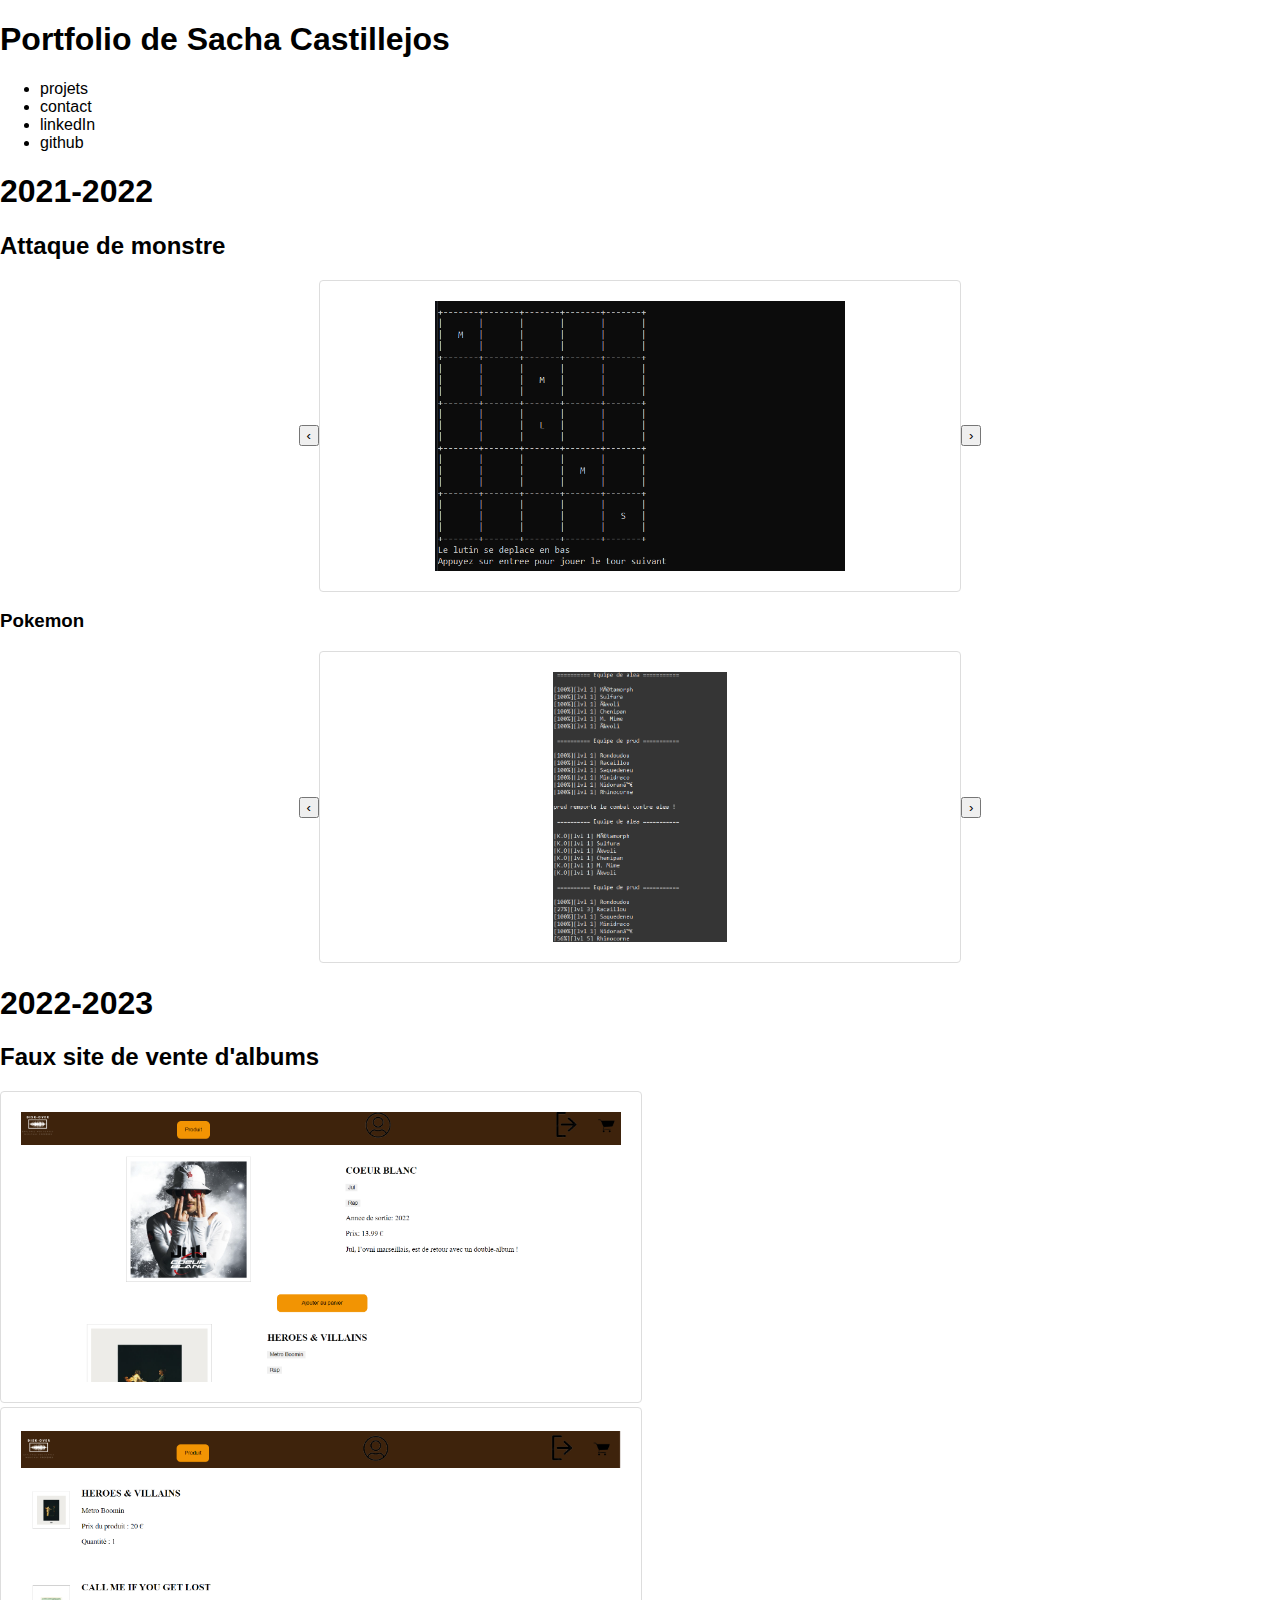
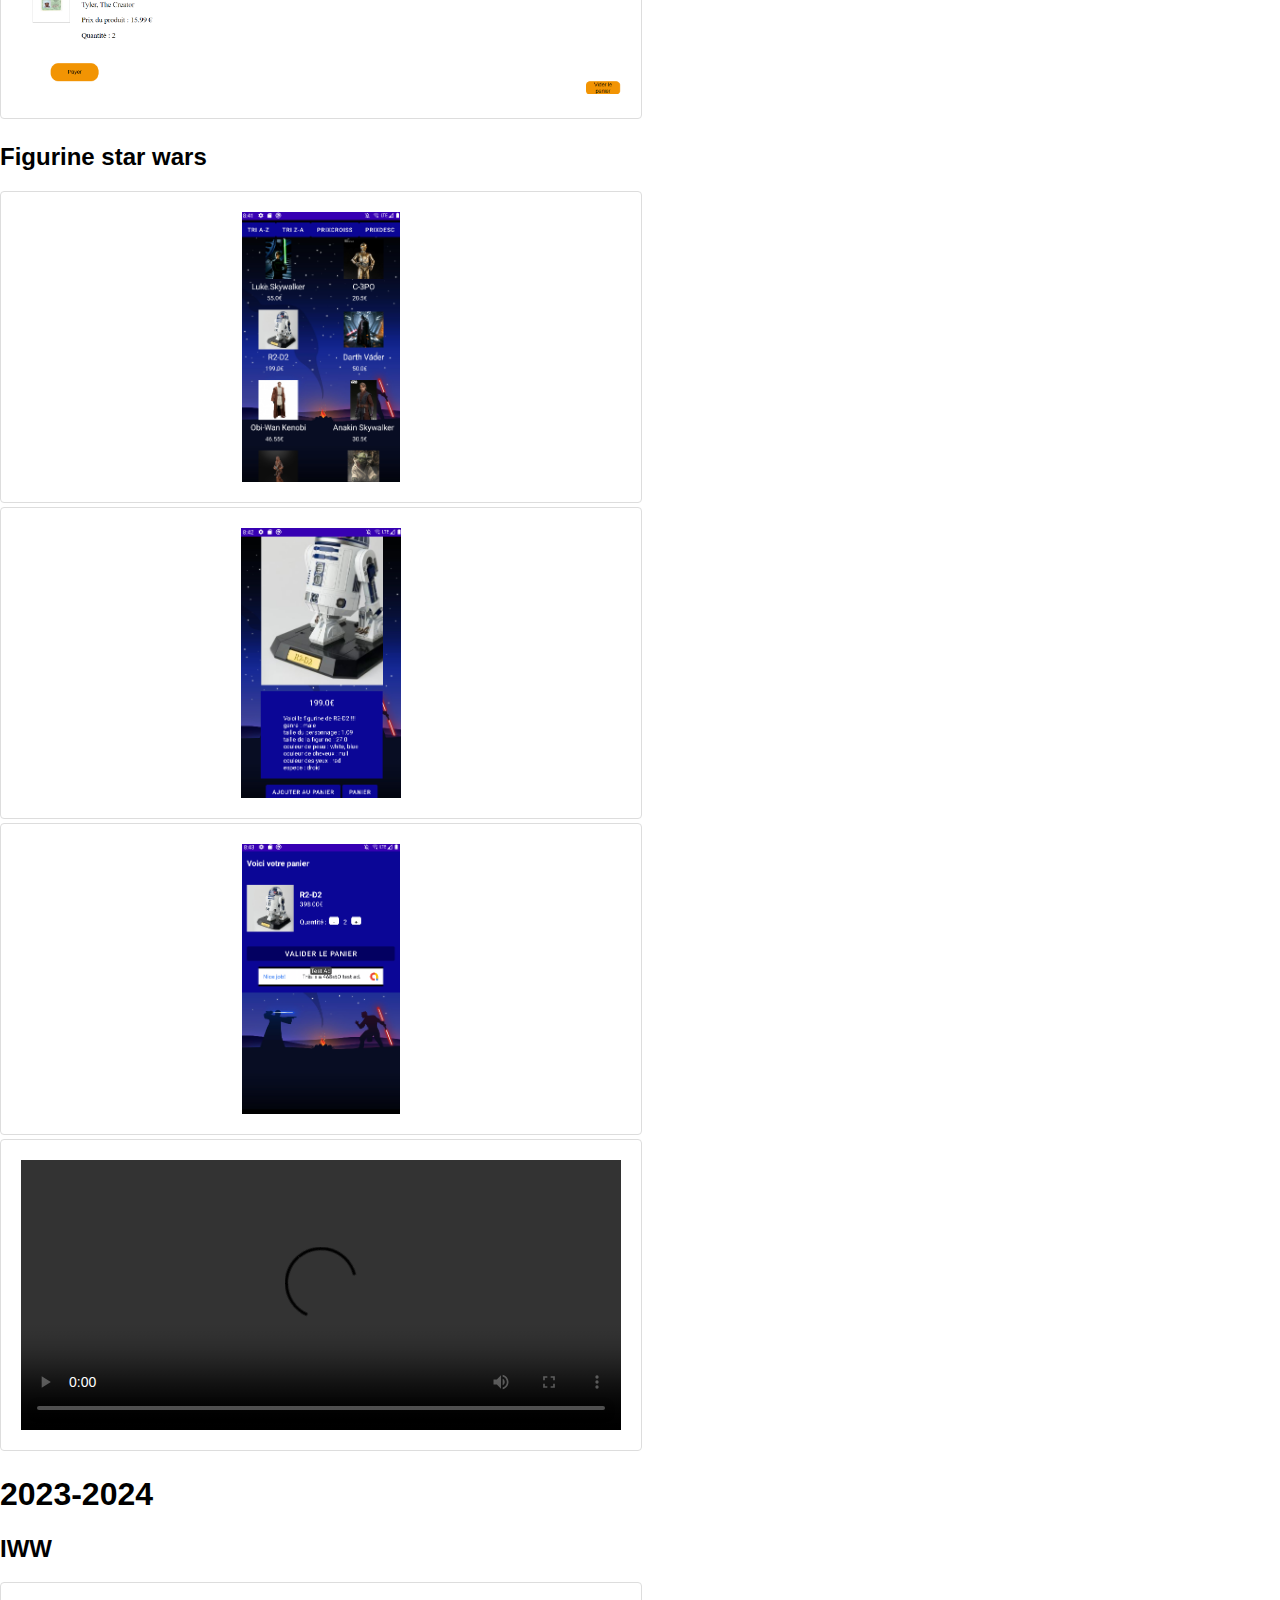
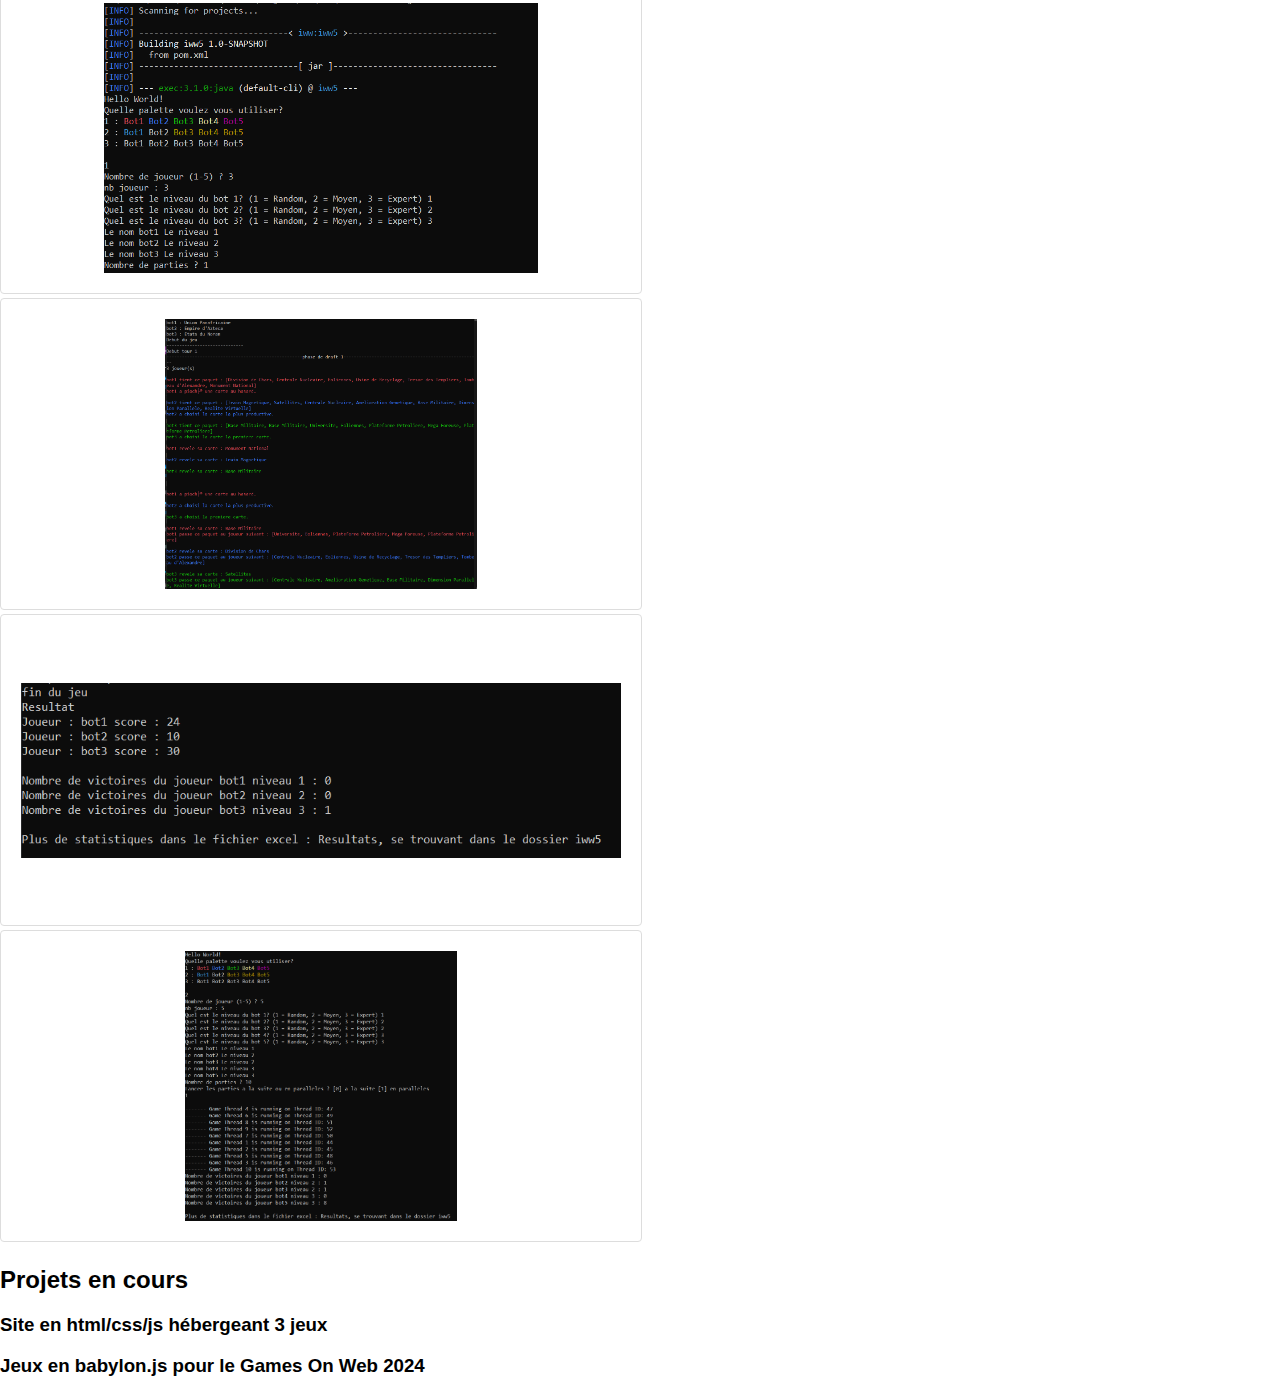
==== www/index.html @ dce82bd5 "slider suite" ====
<!DOCTYPE html>
<html lang="fr">

<head>
    <meta charset="utf-8" />
    <link rel="stylesheet" href="./css/index.css">
    <meta name="viewport" content="width=device-width, initial-scale=1.0">
    <title>Portfolio</title>

</head>

<body>      

    <header>
        <h1>Portfolio de Sacha Castillejos</h1>
        <ul>
            <li>projets</li>
            <li>contact</li>
            <li>linkedIn</li>
            <li>github</li>
        </ul>
    </header>


    <main>
        <div id="fullsize">
            <button onclick="prevImage()">‹</button>
            <img src="" alt="img slider" class="slider-image" id="">
            <button onclick="nextImage()">›</button>
        </div>
        <div>
            <h1>2021-2022</h1>
            <div id="attMstr">
                <h2>Attaque de monstre</h2>
                <div class="slider-container">
                    <button onclick="prevImage('attMstr')">‹</button>
                    <img src="./img/attaqueDeMstr1.png" alt="img attaque mstr" class="slider-image"  onclick="zoom(this)">
                    <button onclick="nextImage('attMstr')">›</button>
                </div>
            </div>

            <div id="pkmn">
                <h3>Pokemon</h3>
                <div class="slider-container">
                    <button onclick="prevImage('pkmn')">‹</button>
                    <img src="./img/pkmn1.png" alt="img pokemon" class="slider-image" id="pkmn" onclick="zoom(this)">
                    <button onclick="nextImage('pkmn')">›</button>
                </div>
            </div>
        </div>

        <div>
            <h1>2022-2023</h1>
            <div>
                <h2>Faux site de vente d'albums</h2>
                <img src="./img/site.png" alt="img site">
                <img src="./img/sitePanier.png" alt="img site">
            </div>
            <div>
                <h2>Figurine star wars</h2>
                <img src="./img/figurineSW1.png" alt="img sw">
                <img src="./img/figurineSW2.png" alt="img sw">
                <img src="./img/figurineSW3.png" alt="img sw">
                <video controls width="250">
                    <source src="./img/VideoPromoBoutiqueSW.mp4" type="video/webm" />
                  
                    <source src="./img/VideoPromoBoutiqueSW.mp4" type="video/mp4" />
                </video>
            </div>
        </div>

        <div>
            <h1>2023-2024</h1>
            <div>
                <h2>IWW</h2>
                <img src="./img/IWW1.png" alt="img iww">
                <img src="./img/IWW2.png" alt="img iww">
                <img src="./img/IWW3.png" alt="img iww">
                <img src="./img/IWW4.png" alt="img iww">
            </div>

            <div>
                <h2>Projets en cours</h2>
                <h3>Site en html/css/js hébergeant 3 jeux</h3>
                <h3>Jeux en babylon.js pour le Games On Web 2024</h3>
            </div>
        </div>

    </main>


    <footer>


    </footer>

   <script src="./js/index.js"></script> 

</body>


</html>
---- www/css/index.css ----
body {
    margin: 0;
    font-family: 'Arial', sans-serif;
    /*height: 100%;
    overflow-y: hidden;*/
}

img,video{
    border: 1px solid #ddd;
    border-radius: 4px;
    padding: 20px;
    width: 600px;
    height: 270px;
    object-fit: scale-down;
    cursor: zoom-in;
  }

.slider-container{
    display: flex;
    justify-content: center;
    align-items: center;
}

#fullsize{
    z-index: 999;
    display: none;
    top: 16%;
    left: 16%;
    width: 65%;
    height: 65%;
    position: fixed;
    justify-content: center;
    align-items: center;
    background-color: white;
    background-color: white;
    border: 1px solid #ddd;
}

#fullsize>img{
    width: 50%;
    height: 100%;
    border: 0;
    cursor: initial;
}
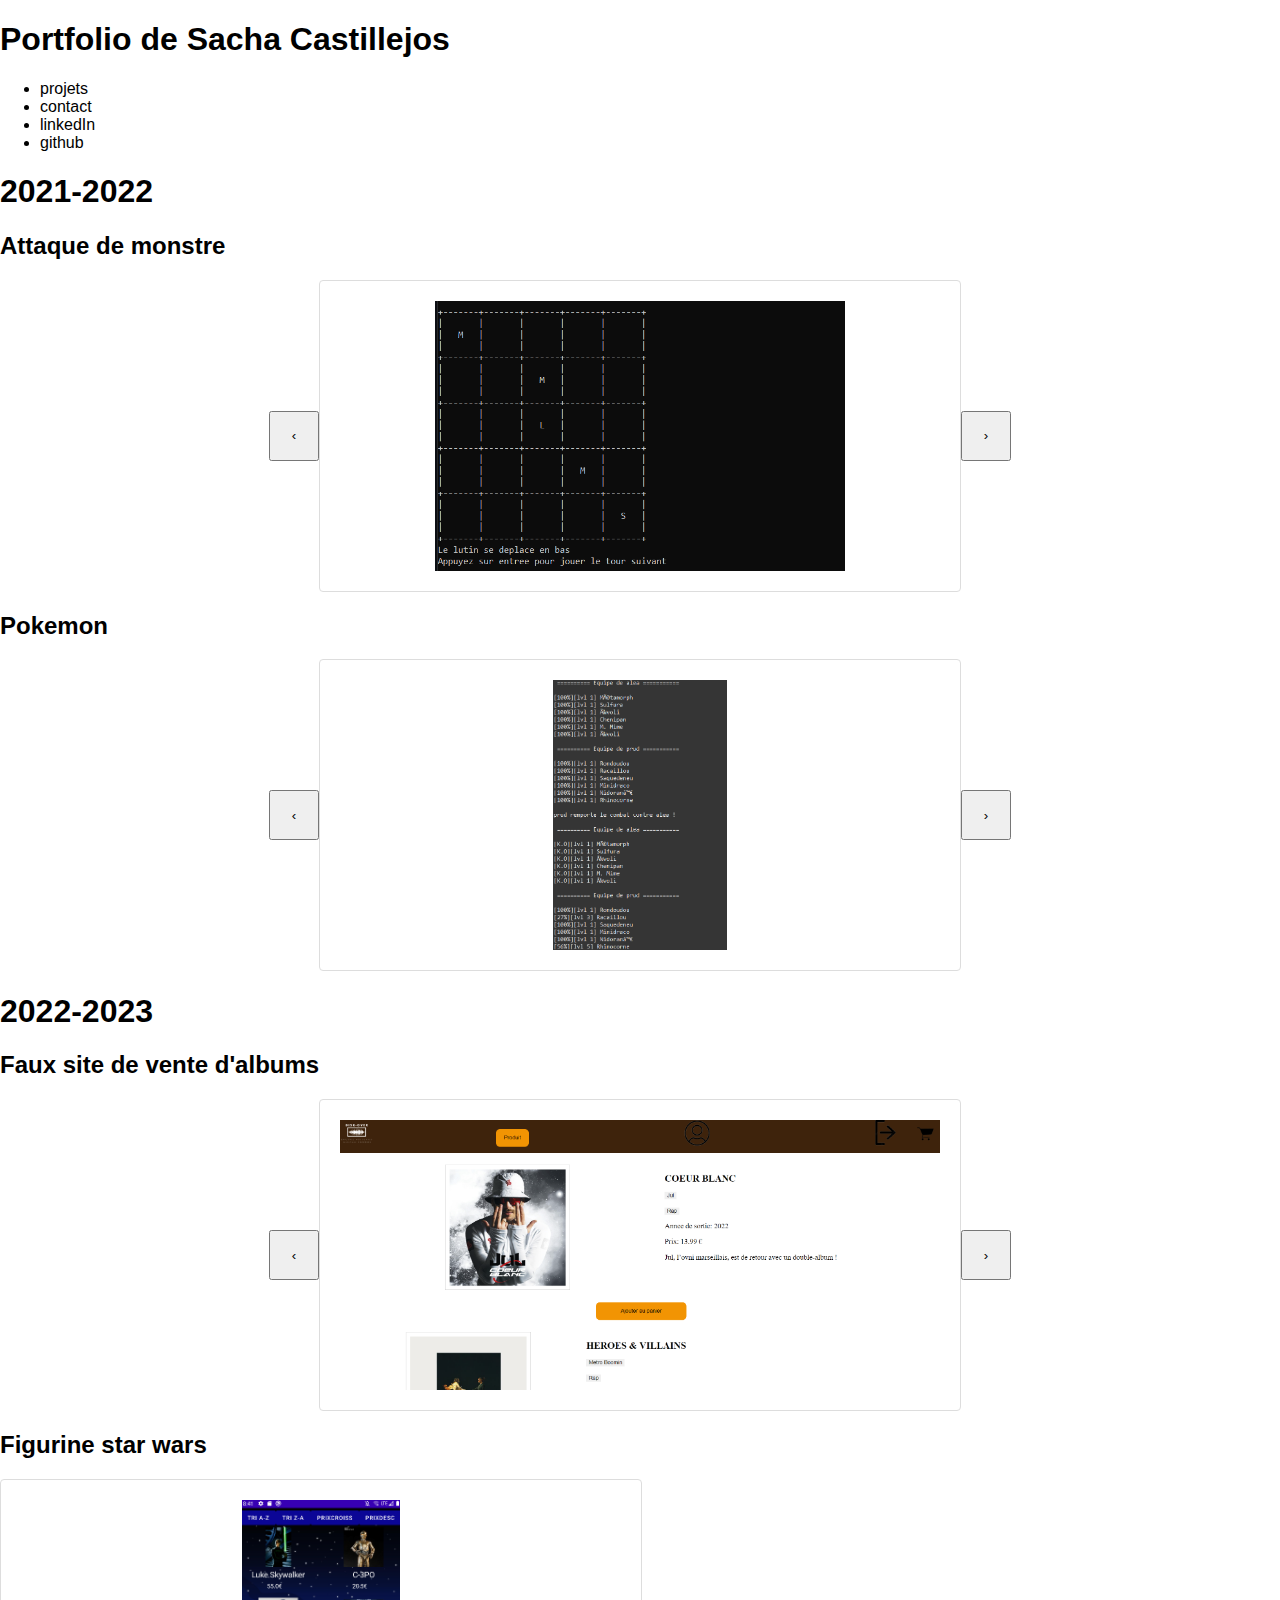
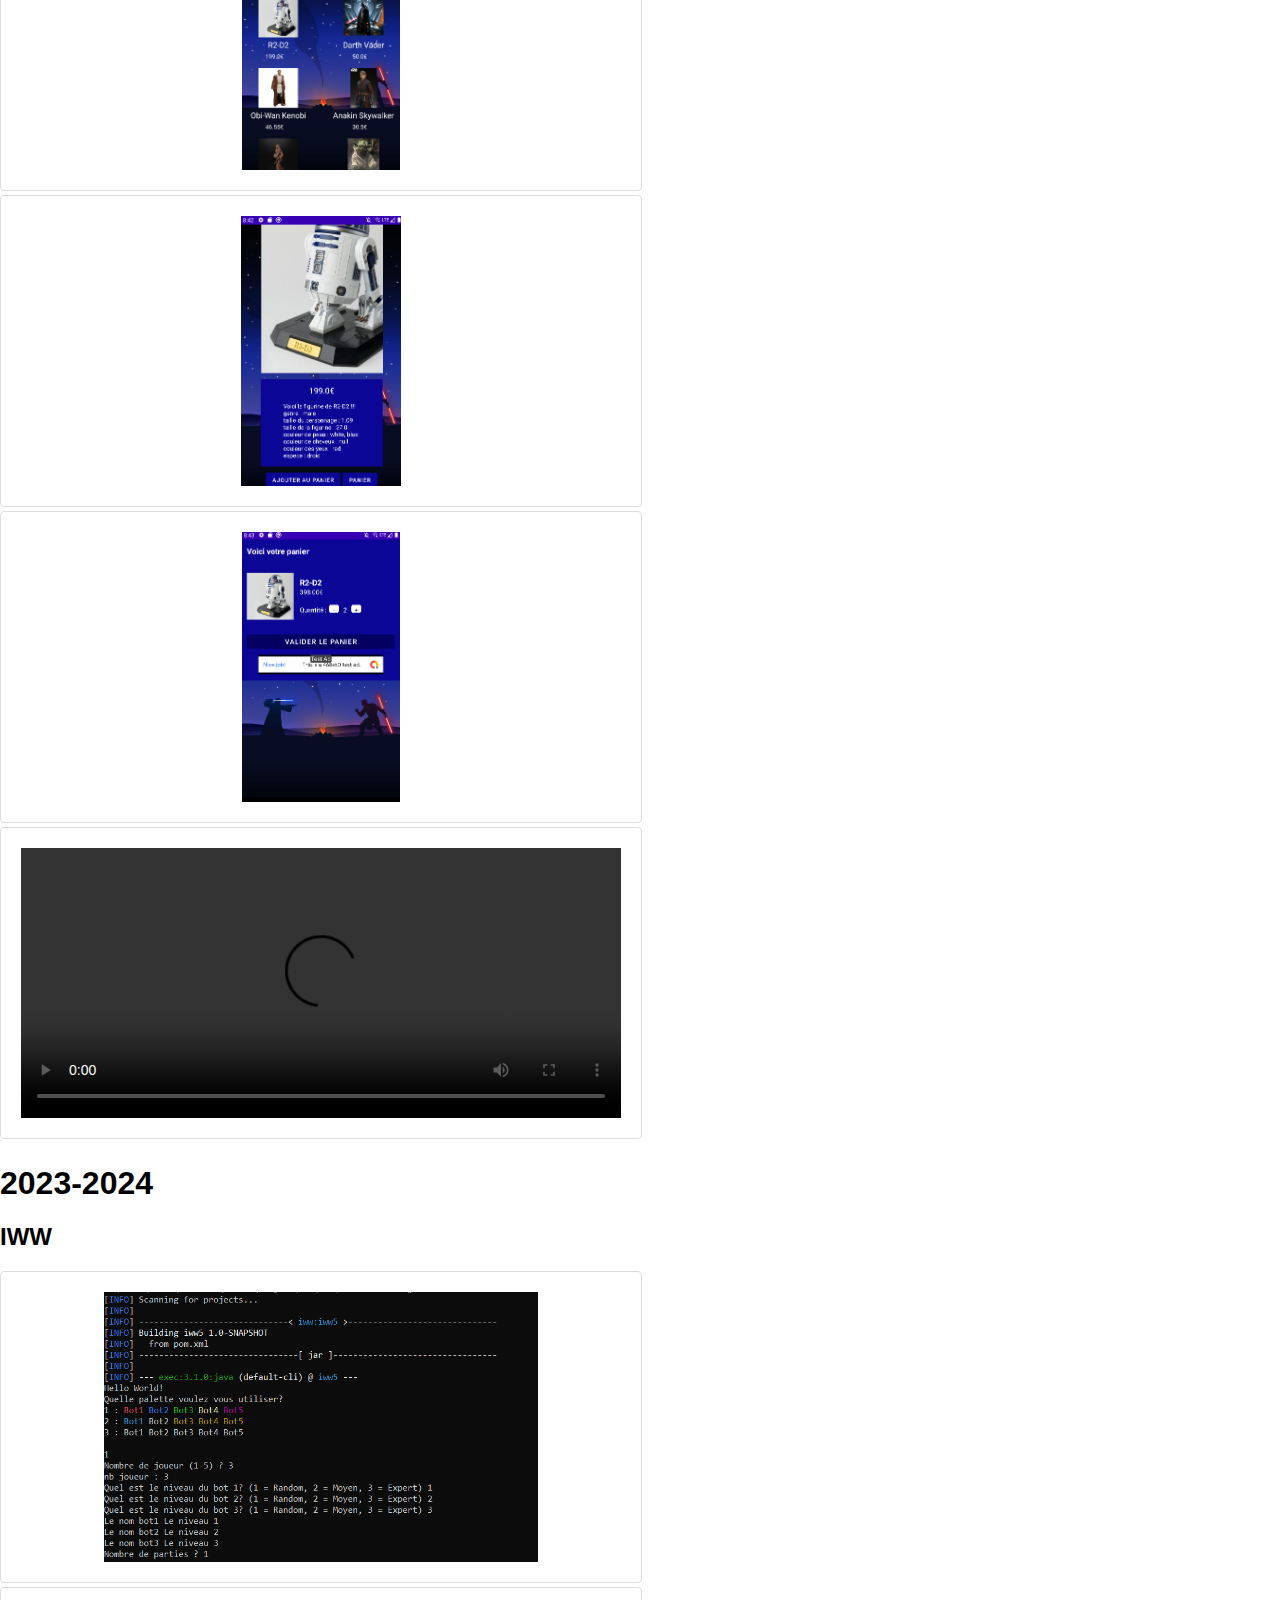
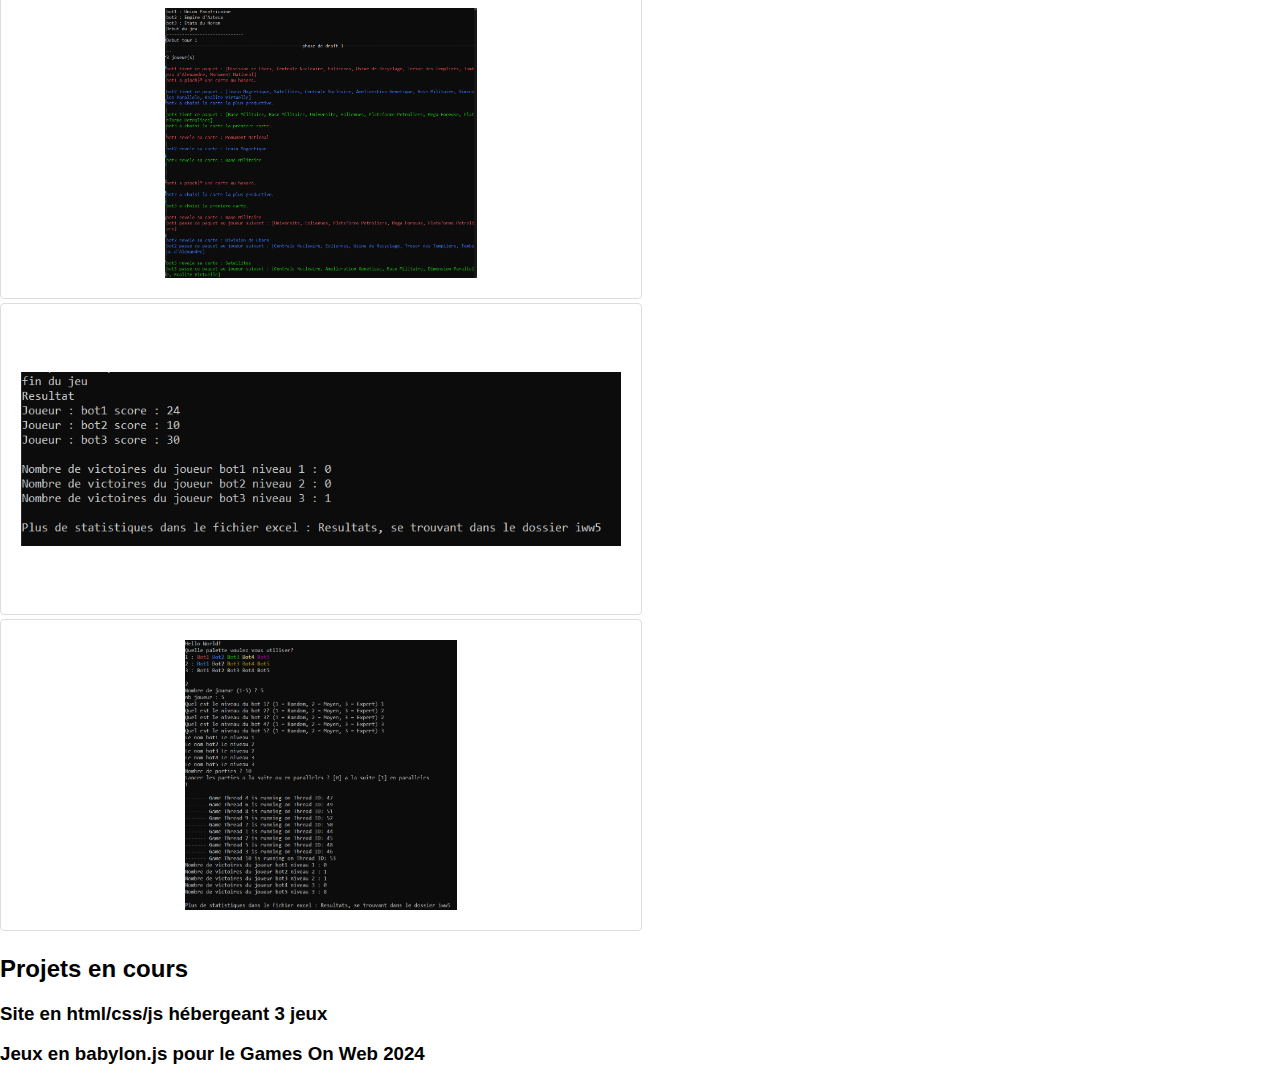
==== commit e7e82632: "update slider" ====
--- a/www/index.html
+++ b/www/index.html
@@ -24,37 +24,41 @@
 
     <main>
         <div id="fullsize">
-            <button onclick="prevImage()">‹</button>
-            <img src="" alt="img slider" class="slider-image" id="">
-            <button onclick="nextImage()">›</button>
+            <button id="quit" onclick="quit()"><img src="./img/croix.png" alt="x"></button>
+            <button class="buttonSlider" id="fullsizePrev">‹</button>
+            <img src="" alt="img slider" class="slider-image" >
+            <button class="buttonSlider" id="fullsizeNext">›</button>
         </div>
         <div>
             <h1>2021-2022</h1>
             <div id="attMstr">
                 <h2>Attaque de monstre</h2>
                 <div class="slider-container">
-                    <button onclick="prevImage('attMstr')">‹</button>
-                    <img src="./img/attaqueDeMstr1.png" alt="img attaque mstr" class="slider-image"  onclick="zoom(this)">
-                    <button onclick="nextImage('attMstr')">›</button>
+                    <button class="buttonSlider" onclick="prevImage('attMstr')">‹</button>
+                    <img src="./img/attaqueDeMstr1.png" alt="img attaque mstr" class="slider-image"  onclick="zoom('attMstr')">
+                    <button class="buttonSlider" onclick="nextImage('attMstr')">›</button>
                 </div>
             </div>
 
             <div id="pkmn">
-                <h3>Pokemon</h3>
+                <h2>Pokemon</h2>
                 <div class="slider-container">
-                    <button onclick="prevImage('pkmn')">‹</button>
-                    <img src="./img/pkmn1.png" alt="img pokemon" class="slider-image" id="pkmn" onclick="zoom(this)">
-                    <button onclick="nextImage('pkmn')">›</button>
+                    <button class="buttonSlider" onclick="prevImage('pkmn')">‹</button>
+                    <img src="./img/pkmn1.png" alt="img pokemon" class="slider-image" id="pkmn" onclick="zoom('pkmn')">
+                    <button class="buttonSlider" onclick="nextImage('pkmn')">›</button>
                 </div>
             </div>
         </div>
 
         <div>
             <h1>2022-2023</h1>
-            <div>
+            <div id="albums">
                 <h2>Faux site de vente d'albums</h2>
-                <img src="./img/site.png" alt="img site">
-                <img src="./img/sitePanier.png" alt="img site">
+                <div class="slider-container">
+                    <button class="buttonSlider" onclick="prevImage('albums')">‹</button>
+                    <img src="./img/site.png" alt="img site" class="slider-image" id="albums" onclick="zoom('albums')">
+                    <button class="buttonSlider" onclick="nextImage('albums')">›</button>
+                </div>
             </div>
             <div>
                 <h2>Figurine star wars</h2>
--- a/www/css/index.css
+++ b/www/css/index.css
@@ -1,8 +1,6 @@
 body {
     margin: 0;
     font-family: 'Arial', sans-serif;
-    /*height: 100%;
-    overflow-y: hidden;*/
 }
 
 img,video{
@@ -19,6 +17,11 @@
     display: flex;
     justify-content: center;
     align-items: center;
+}
+
+.buttonSlider{
+    width: 50px;
+    height: 50px;
 }
 
 #fullsize{
@@ -42,3 +45,22 @@
     border: 0;
     cursor: initial;
 }
+
+#quit>img{
+    width: 50px;
+    height: 50px;
+    border: none;
+    cursor: initial;
+}
+
+#quit{
+    position: absolute;
+    top: 0%;
+    right: 0%;
+    background: none;
+    border: none;
+}
+
+#quit:hover {
+    background-color: red;
+}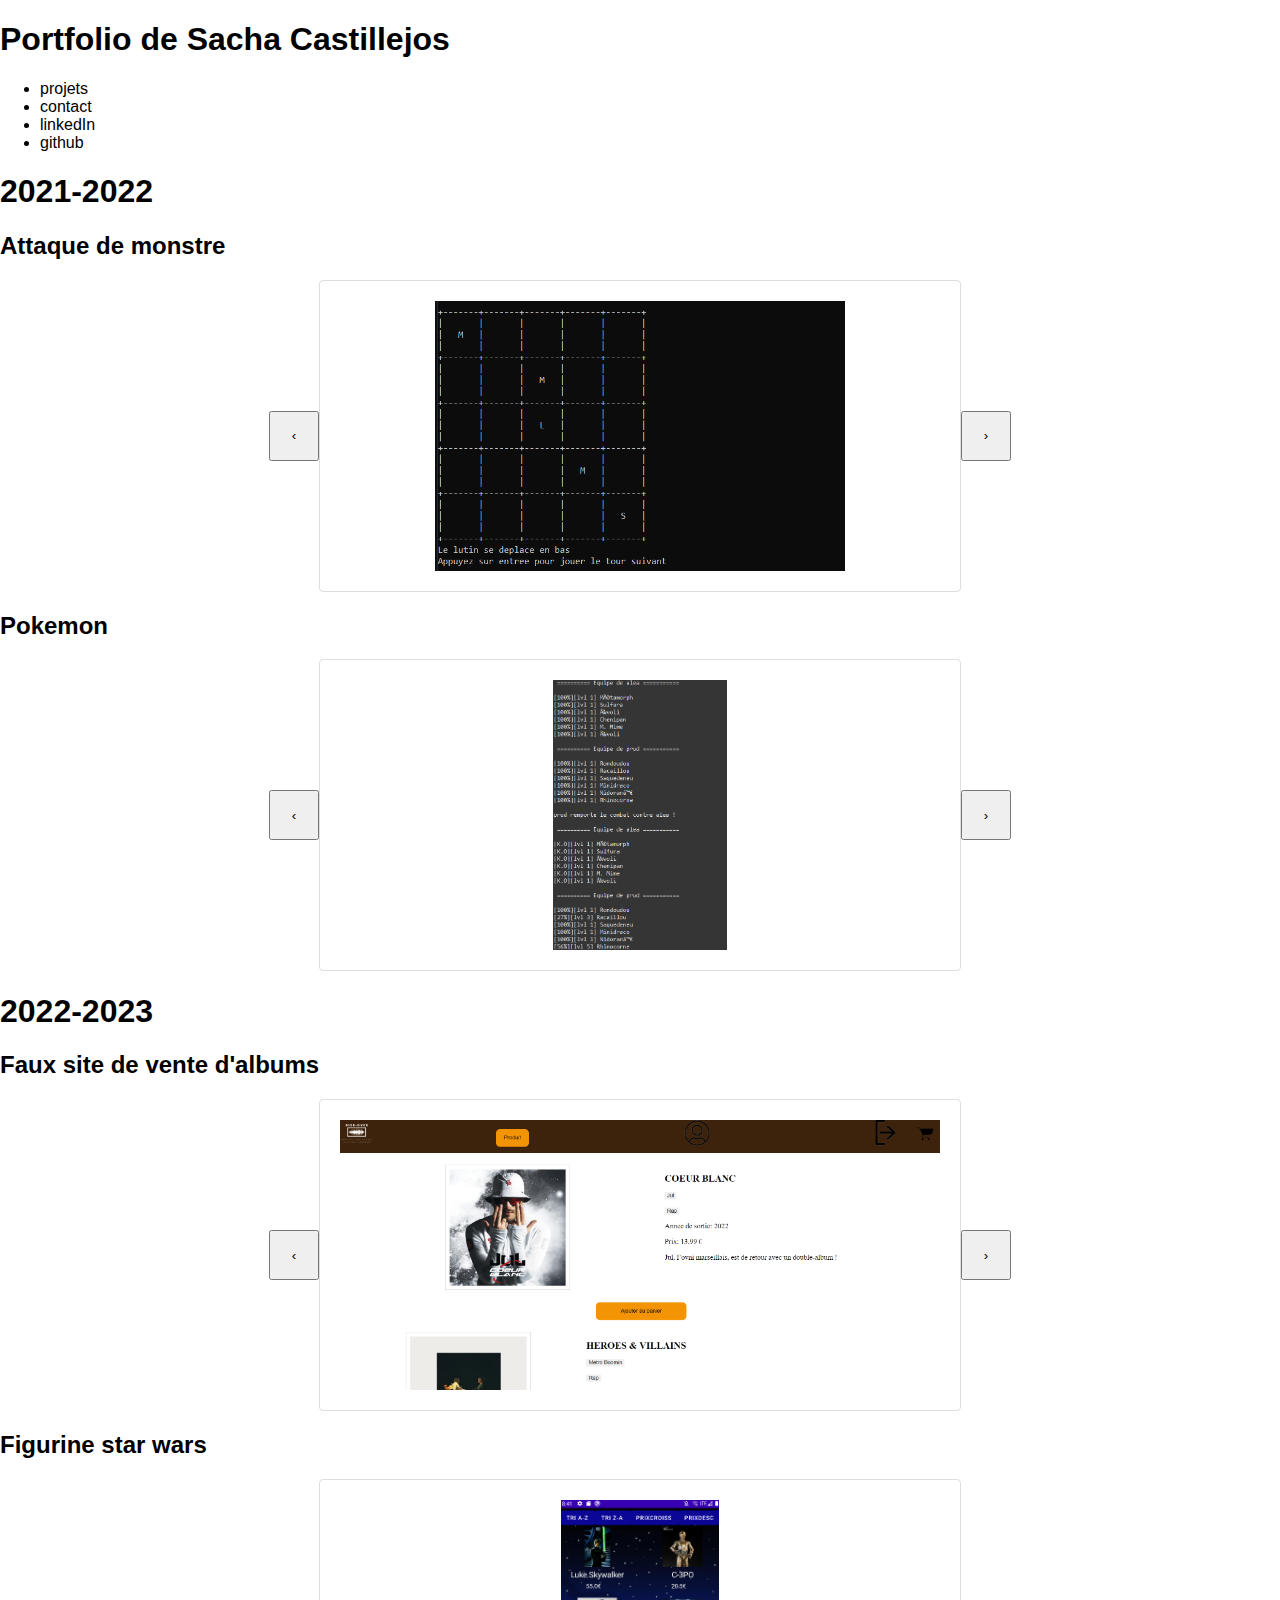
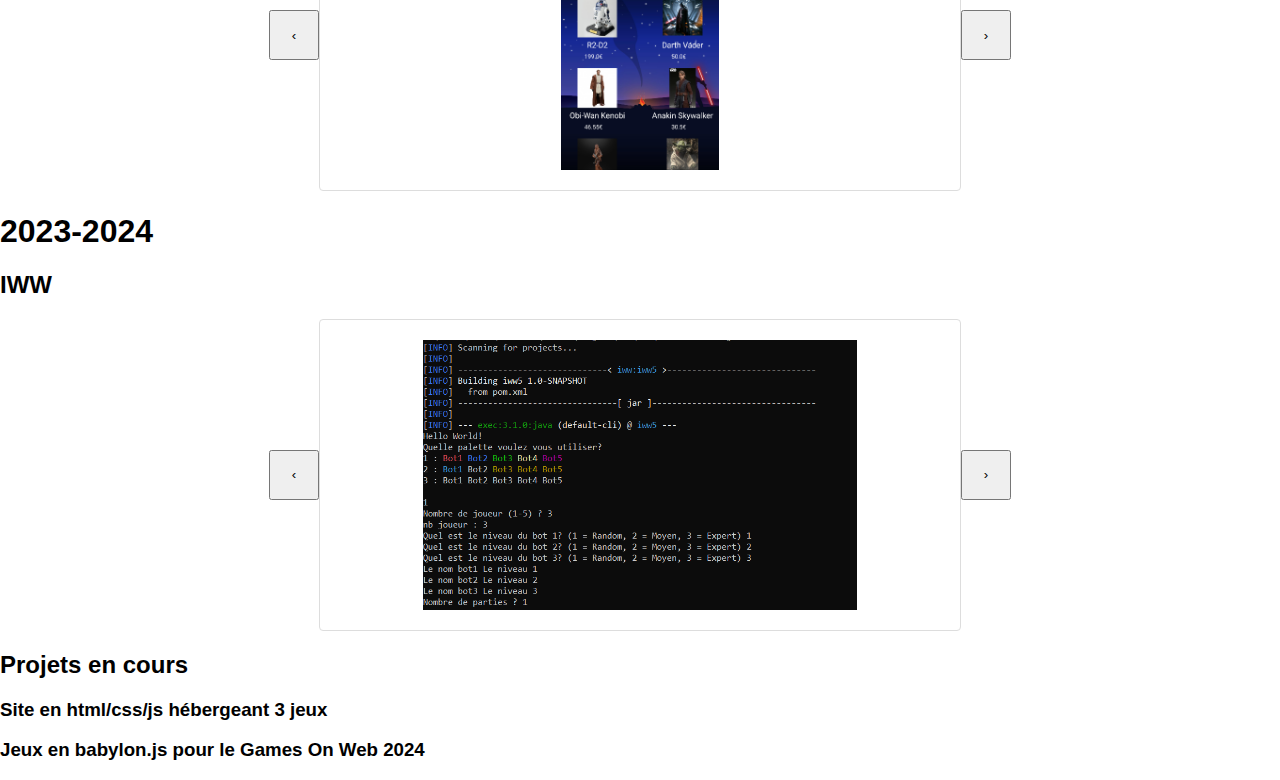
==== commit 5b30f9b0: "update slider" ====
--- a/www/index.html
+++ b/www/index.html
@@ -44,7 +44,7 @@
                 <h2>Pokemon</h2>
                 <div class="slider-container">
                     <button class="buttonSlider" onclick="prevImage('pkmn')">‹</button>
-                    <img src="./img/pkmn1.png" alt="img pokemon" class="slider-image" id="pkmn" onclick="zoom('pkmn')">
+                    <img src="./img/pkmn1.png" alt="img pokemon" class="slider-image" onclick="zoom('pkmn')">
                     <button class="buttonSlider" onclick="nextImage('pkmn')">›</button>
                 </div>
             </div>
@@ -56,31 +56,29 @@
                 <h2>Faux site de vente d'albums</h2>
                 <div class="slider-container">
                     <button class="buttonSlider" onclick="prevImage('albums')">‹</button>
-                    <img src="./img/site.png" alt="img site" class="slider-image" id="albums" onclick="zoom('albums')">
+                    <img src="./img/siteAlbums1.png" alt="img site" class="slider-image" onclick="zoom('albums')">
                     <button class="buttonSlider" onclick="nextImage('albums')">›</button>
                 </div>
             </div>
-            <div>
+            <div id="sw">
                 <h2>Figurine star wars</h2>
-                <img src="./img/figurineSW1.png" alt="img sw">
-                <img src="./img/figurineSW2.png" alt="img sw">
-                <img src="./img/figurineSW3.png" alt="img sw">
-                <video controls width="250">
-                    <source src="./img/VideoPromoBoutiqueSW.mp4" type="video/webm" />
-                  
-                    <source src="./img/VideoPromoBoutiqueSW.mp4" type="video/mp4" />
-                </video>
+                <div class="slider-container">
+                    <button class="buttonSlider" onclick="prevImage('sw')">‹</button>
+                    <img src="./img/figurineSW1.png" alt="img star wars" class="slider-image" onclick="zoom('sw')">
+                    <button class="buttonSlider" onclick="nextImage('sw')">›</button>
+                </div>
             </div>
         </div>
 
         <div>
             <h1>2023-2024</h1>
-            <div>
+            <div id="iww">
                 <h2>IWW</h2>
-                <img src="./img/IWW1.png" alt="img iww">
-                <img src="./img/IWW2.png" alt="img iww">
-                <img src="./img/IWW3.png" alt="img iww">
-                <img src="./img/IWW4.png" alt="img iww">
+                <div class="slider-container">
+                    <button class="buttonSlider" onclick="prevImage('iww')">‹</button>
+                    <img src="./img/IWW1.png" alt="img iww" class="slider-image" onclick="zoom('iww')">
+                    <button class="buttonSlider" onclick="nextImage('iww')">›</button>
+                </div>
             </div>
 
             <div>
--- a/www/css/index.css
+++ b/www/css/index.css
@@ -10,8 +10,11 @@
     width: 600px;
     height: 270px;
     object-fit: scale-down;
-    cursor: zoom-in;
-  }
+}
+
+img{
+    cursor : zoom-in;
+}
 
 .slider-container{
     display: flex;
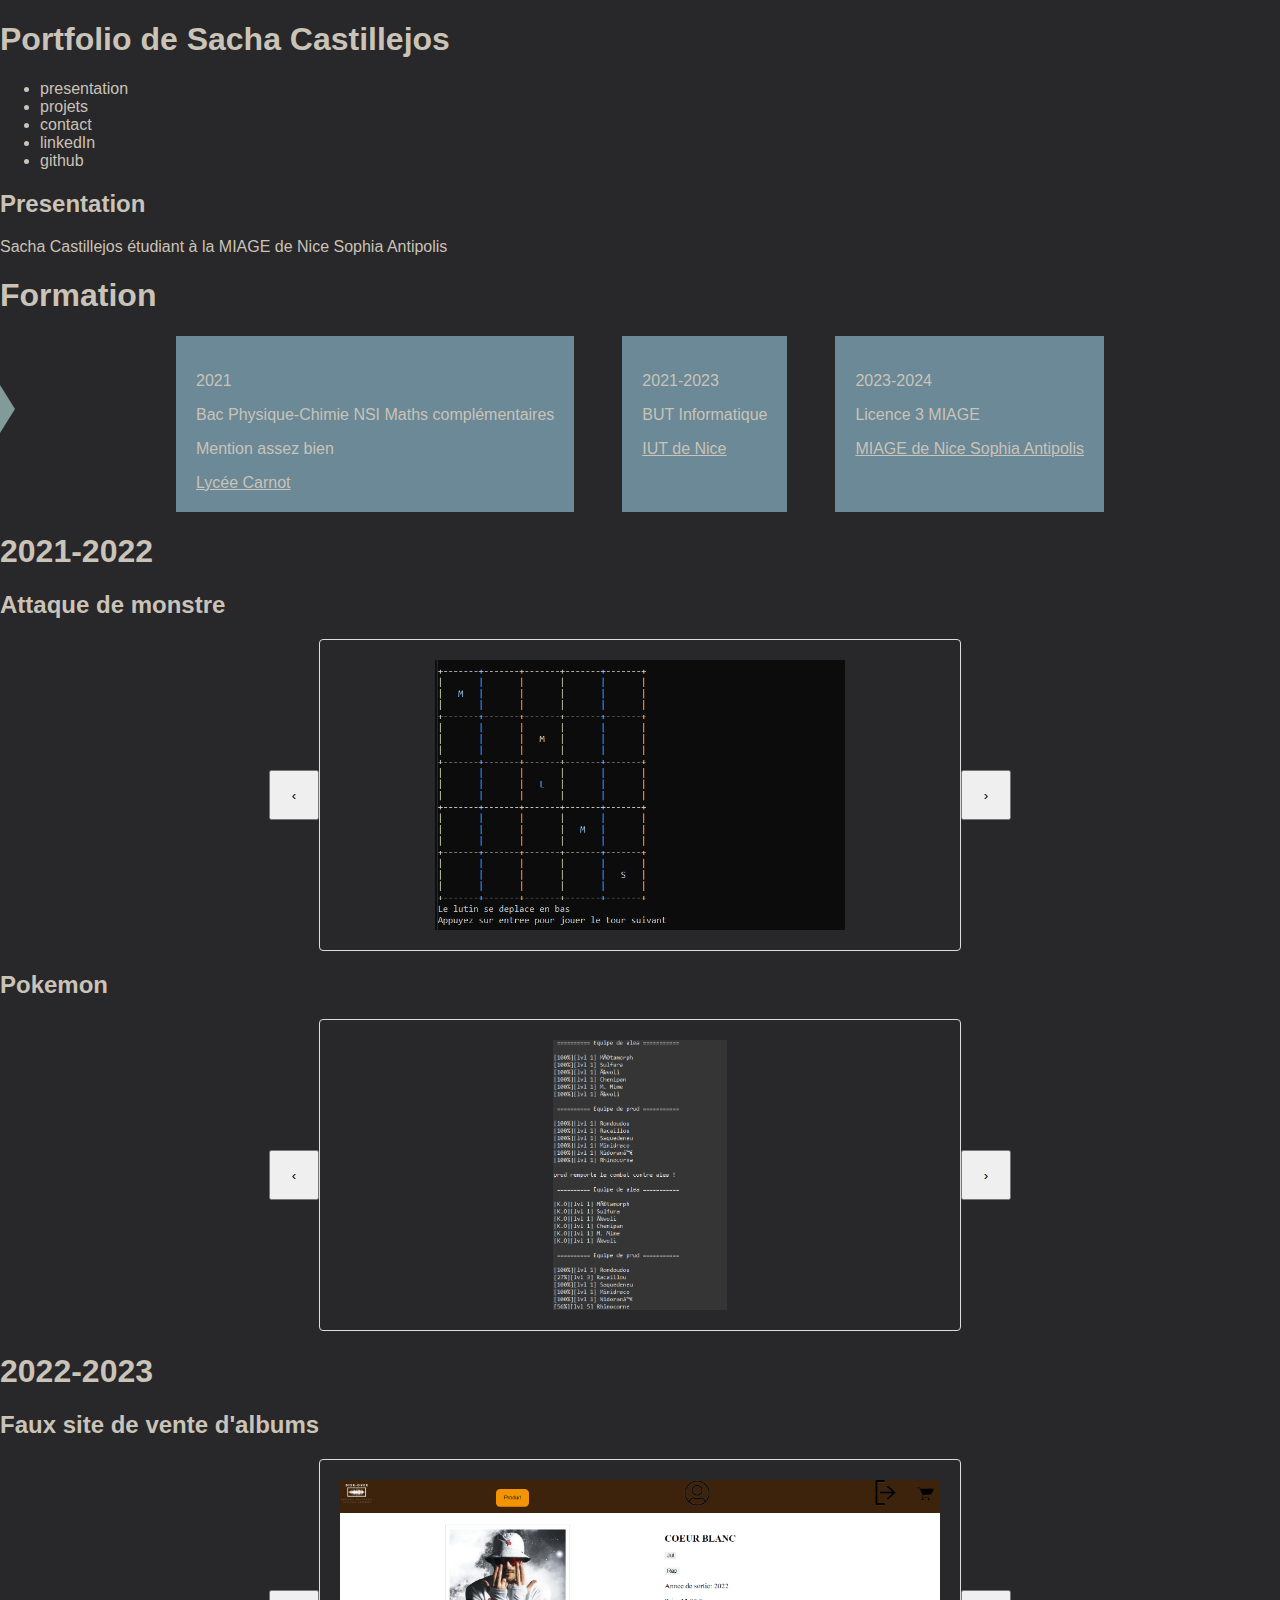
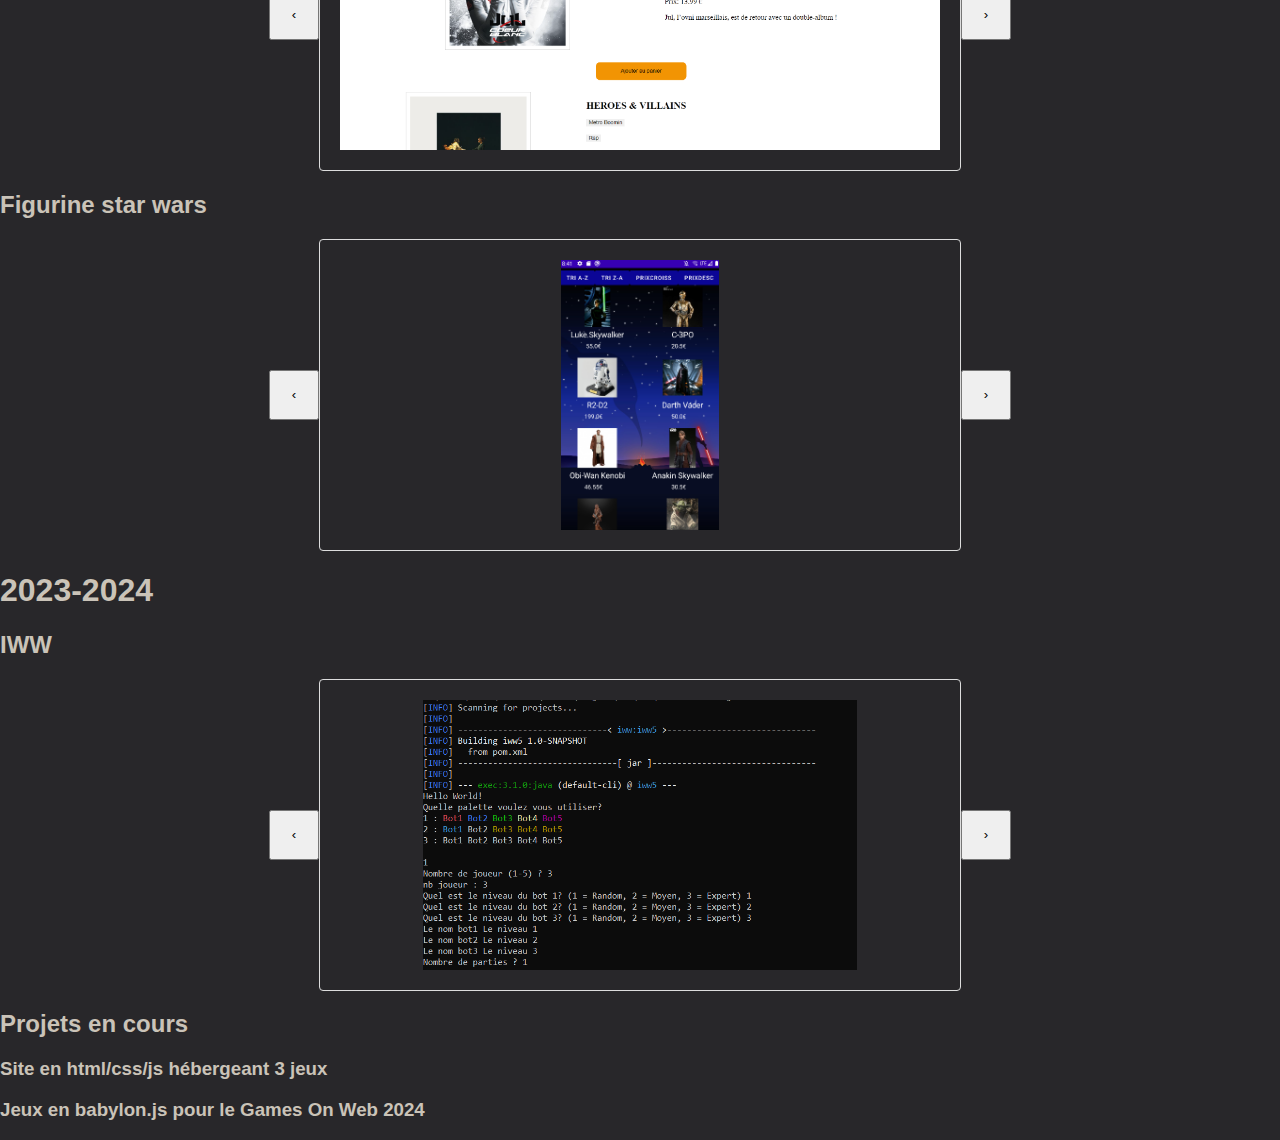
==== commit cedb5cd2: "update formation" ====
--- a/www/index.html
+++ b/www/index.html
@@ -4,8 +4,11 @@
 <head>
     <meta charset="utf-8" />
     <link rel="stylesheet" href="./css/index.css">
+    <link rel="stylesheet" href="./css/slider.css">
+    <link rel="stylesheet" href="./css/formation.css">
     <meta name="viewport" content="width=device-width, initial-scale=1.0">
-    <title>Portfolio</title>
+    <script src="./js/slider.js"></script> 
+    <title>PortFolio</title>
 
 </head>
 
@@ -14,6 +17,7 @@
     <header>
         <h1>Portfolio de Sacha Castillejos</h1>
         <ul>
+            <li>presentation</li>
             <li>projets</li>
             <li>contact</li>
             <li>linkedIn</li>
@@ -23,13 +27,38 @@
 
 
     <main>
+        <section id="presentation">
+            <h2>Presentation</h2>
+            <p>Sacha Castillejos étudiant à la MIAGE de Nice Sophia Antipolis</p>
+            <h1>Formation</h1>
+            <div id="formation">
+                <div class="arrow-1"></div>
+                <span>
+                    <p>2021</p>
+                    <p>Bac Physique-Chimie NSI Maths complémentaires</p>
+                    <p>Mention assez bien</p>
+                    <a target="_blank" href="http://www.carnot-cannes.fr/">Lycée Carnot</a>
+                </span>
+                <span>
+                    <p>2021-2023</p>
+                    <p>BUT Informatique</p>
+                    <a target="_blank" href="https://iut.univ-cotedazur.fr/">IUT de Nice</a>
+                </span>
+                <span>
+                    <p>2023-2024</p>
+                    <p>Licence 3 MIAGE</p>
+                    <a target="_blank" href="https://univ-cotedazur.fr/miage">MIAGE de Nice Sophia Antipolis</a>
+                </span>
+            </div>
+        </section>
+
         <div id="fullsize">
             <button id="quit" onclick="quit()"><img src="./img/croix.png" alt="x"></button>
             <button class="buttonSlider" id="fullsizePrev">‹</button>
             <img src="" alt="img slider" class="slider-image" >
             <button class="buttonSlider" id="fullsizeNext">›</button>
         </div>
-        <div>
+        <section id="2021-2022">
             <h1>2021-2022</h1>
             <div id="attMstr">
                 <h2>Attaque de monstre</h2>
@@ -48,9 +77,9 @@
                     <button class="buttonSlider" onclick="nextImage('pkmn')">›</button>
                 </div>
             </div>
-        </div>
+        </section>
 
-        <div>
+        <section id="2022-2023">
             <h1>2022-2023</h1>
             <div id="albums">
                 <h2>Faux site de vente d'albums</h2>
@@ -68,9 +97,9 @@
                     <button class="buttonSlider" onclick="nextImage('sw')">›</button>
                 </div>
             </div>
-        </div>
+        </section>
 
-        <div>
+        <section id="2023-2024">
             <h1>2023-2024</h1>
             <div id="iww">
                 <h2>IWW</h2>
@@ -86,7 +115,7 @@
                 <h3>Site en html/css/js hébergeant 3 jeux</h3>
                 <h3>Jeux en babylon.js pour le Games On Web 2024</h3>
             </div>
-        </div>
+        </section>
 
     </main>
 
@@ -96,8 +125,6 @@
 
     </footer>
 
-   <script src="./js/index.js"></script> 
-
 </body>
 
 
--- a/www/css/index.css
+++ b/www/css/index.css
@@ -1,69 +1,9 @@
 body {
     margin: 0;
     font-family: 'Arial', sans-serif;
+    background-color: #28272A;
 }
 
-img,video{
-    border: 1px solid #ddd;
-    border-radius: 4px;
-    padding: 20px;
-    width: 600px;
-    height: 270px;
-    object-fit: scale-down;
-}
-
-img{
-    cursor : zoom-in;
-}
-
-.slider-container{
-    display: flex;
-    justify-content: center;
-    align-items: center;
-}
-
-.buttonSlider{
-    width: 50px;
-    height: 50px;
-}
-
-#fullsize{
-    z-index: 999;
-    display: none;
-    top: 16%;
-    left: 16%;
-    width: 65%;
-    height: 65%;
-    position: fixed;
-    justify-content: center;
-    align-items: center;
-    background-color: white;
-    background-color: white;
-    border: 1px solid #ddd;
-}
-
-#fullsize>img{
-    width: 50%;
-    height: 100%;
-    border: 0;
-    cursor: initial;
-}
-
-#quit>img{
-    width: 50px;
-    height: 50px;
-    border: none;
-    cursor: initial;
-}
-
-#quit{
-    position: absolute;
-    top: 0%;
-    right: 0%;
-    background: none;
-    border: none;
-}
-
-#quit:hover {
-    background-color: red;
+h1,h2,h3,p,li,a{
+    color: #CAC3B8;
 }--- a/www/css/slider.css
+++ b/www/css/slider.css
@@ -0,0 +1,66 @@
+
+img,video{
+    border: 1px solid #ddd;
+    border-radius: 4px;
+    padding: 20px;
+    width: 600px;
+    height: 270px;
+    object-fit: scale-down;
+}
+
+img{
+    cursor : zoom-in;
+
+}
+
+.slider-container{
+    display: flex;
+    justify-content: center;
+    align-items: center;
+}
+
+.buttonSlider{
+    width: 50px;
+    height: 50px;
+}
+
+#fullsize{
+    z-index: 999;
+    display: none;
+    top: 16%;
+    left: 16%;
+    width: 65%;
+    height: 65%;
+    position: fixed;
+    justify-content: center;
+    align-items: center;
+    background-color: white;
+    background-color: white;
+    border: 1px solid #ddd;
+}
+
+#fullsize>img{
+    width: 50%;
+    height: 100%;
+    border: 0;
+    cursor: initial;
+}
+
+#quit>img{
+    width: 50px;
+    height: 50px;
+    border: none;
+    cursor: initial;
+}
+
+#quit{
+    position: absolute;
+    top: 0%;
+    right: 0%;
+    background: none;
+    border: none;
+}
+
+#quit:hover {
+    background-color: red;
+}--- a/www/css/formation.css
+++ b/www/css/formation.css
@@ -0,0 +1,38 @@
+#formation{
+    display: flex;
+    justify-content: space-evenly;
+    margin: 0 10%;
+}
+
+#formation>span{
+    background-color: #6B8996;
+    padding: 20px;
+    transition: transform 0.3s ease; 
+}
+
+#formation>span:hover {
+    transform: scale(1.2);
+    background-color: #839A9B;
+}
+
+.arrow-1 {
+top: 385px;
+    width: 100%;
+    height: 48px;
+    display: flex;
+    color: #839A9B;
+    position: absolute;
+    z-index: -1;
+  }
+  .arrow-1:before {
+    content: "";
+    background: currentColor;
+    width:15px;
+    clip-path: polygon(0 10px,calc(100% - 15px) 10px,calc(100% - 15px) 0,100% 50%,calc(100% - 15px) 100%,calc(100% - 15px) calc(100% - 10px),0 calc(100% - 10px));
+    animation: a1 4.5s infinite linear;
+  }
+  @keyframes a1 {
+    90%,100%{flex-grow: 1}
+  }
+  
+  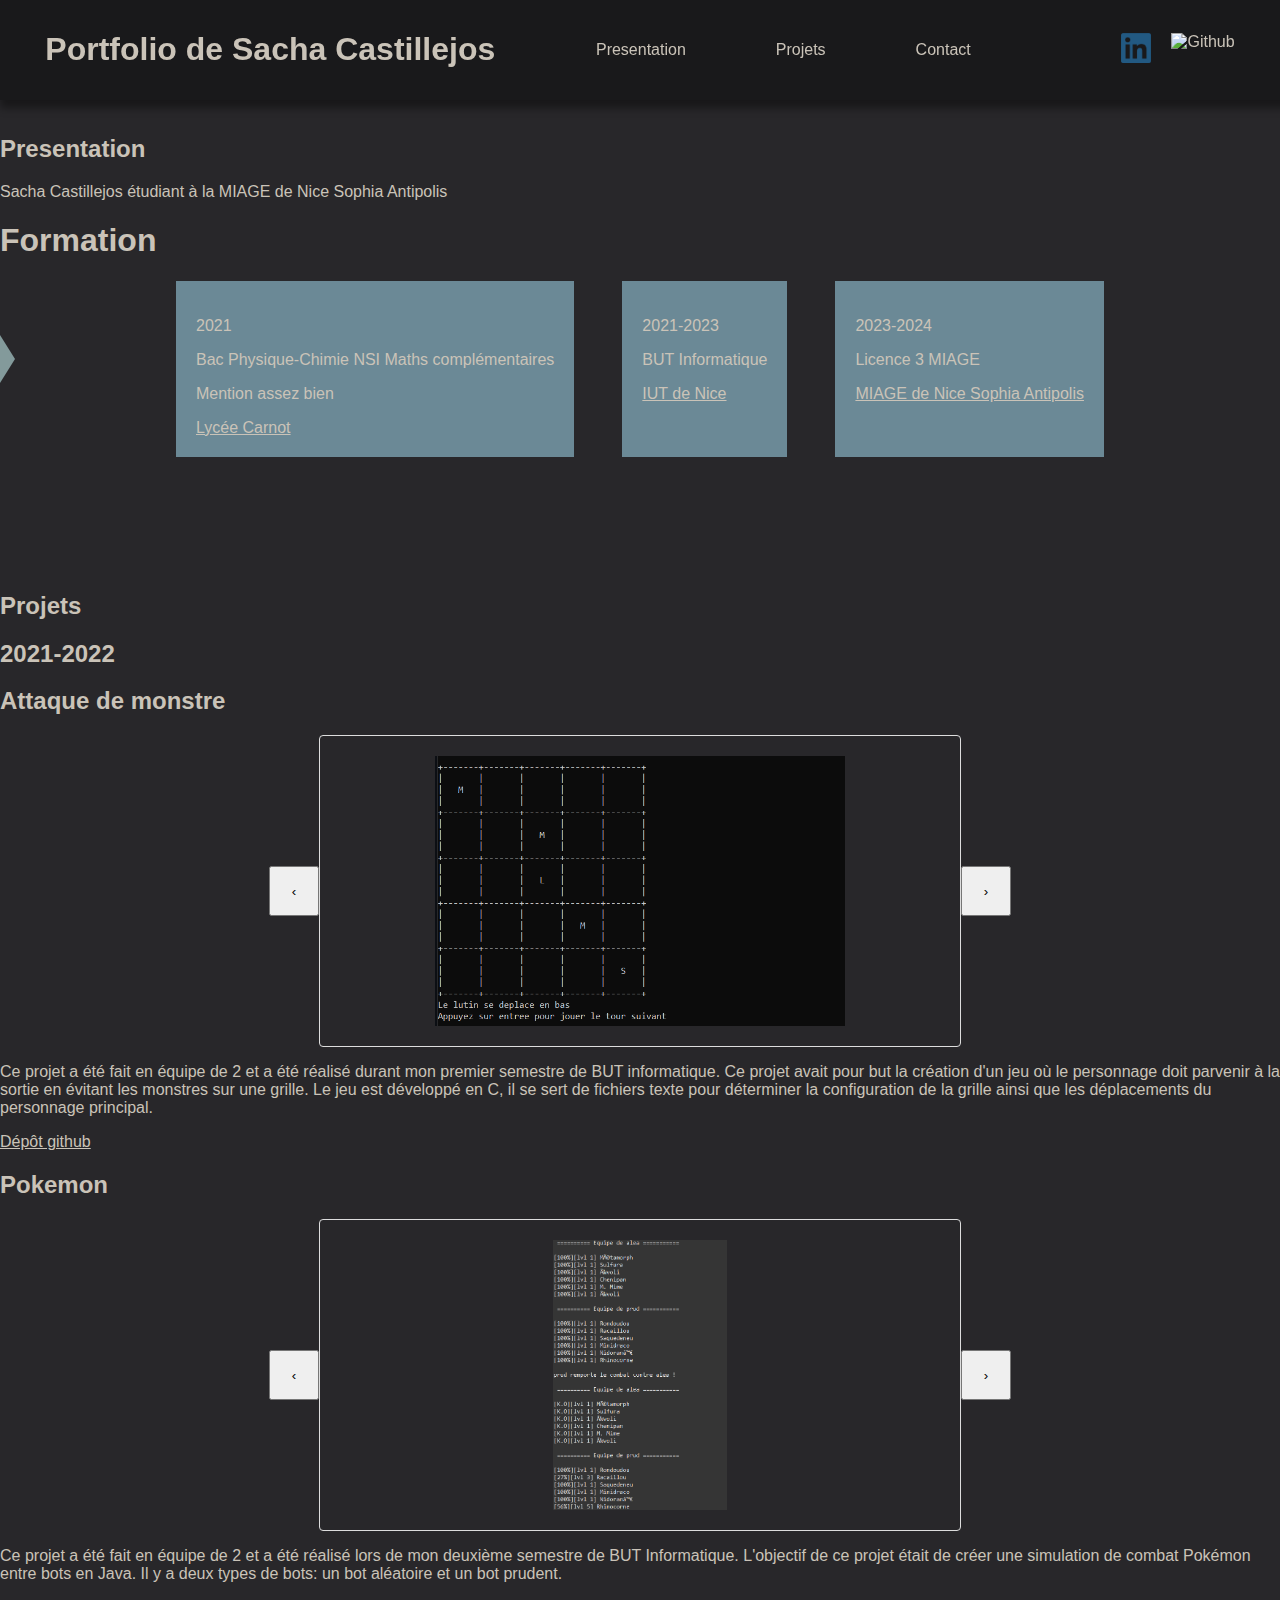
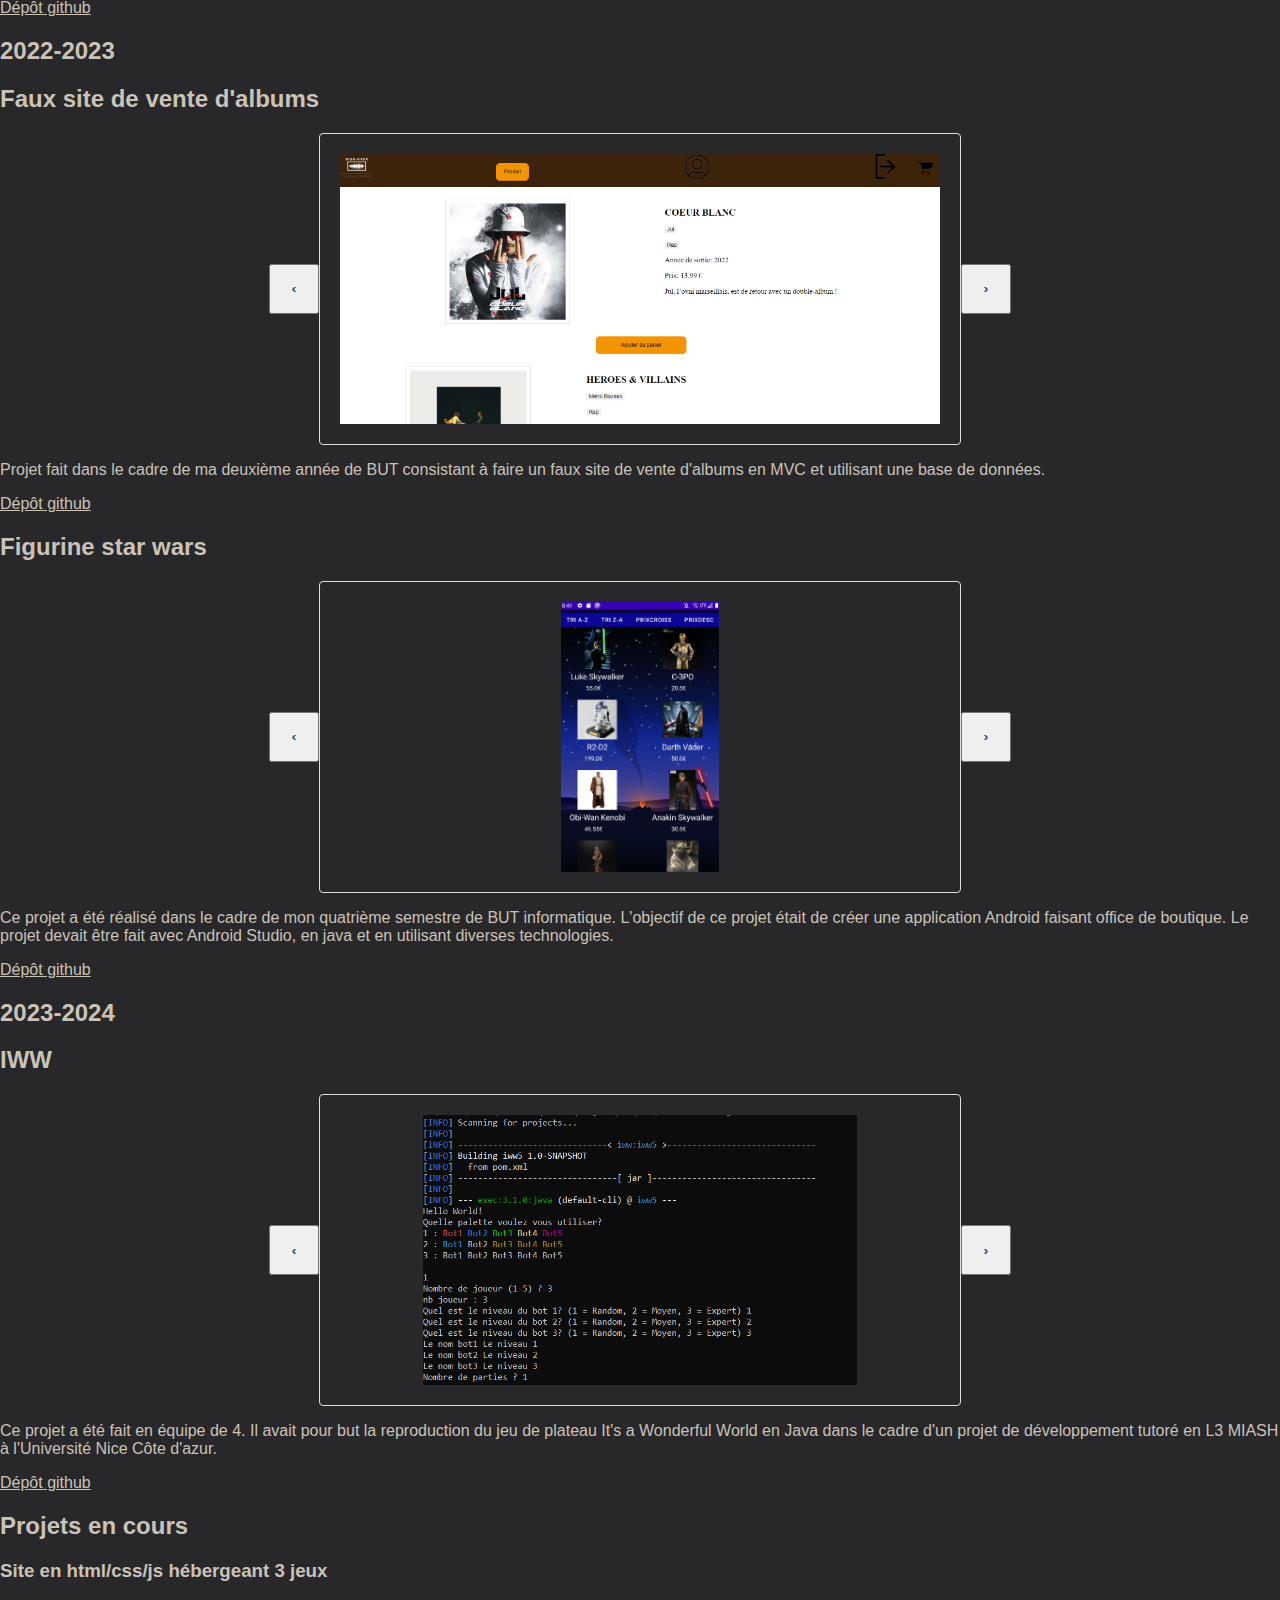
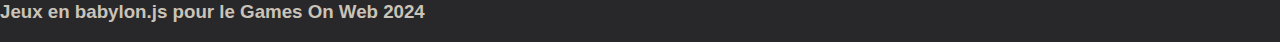
==== commit fde81205: "update formation projet nav" ====
--- a/www/index.html
+++ b/www/index.html
@@ -15,14 +15,20 @@
 <body>      
 
     <header>
-        <h1>Portfolio de Sacha Castillejos</h1>
-        <ul>
-            <li>presentation</li>
-            <li>projets</li>
-            <li>contact</li>
-            <li>linkedIn</li>
-            <li>github</li>
-        </ul>
+        <nav>
+            <h1>Portfolio de Sacha Castillejos</h1>
+            <ul>
+                <li><a class="navA" href="#presentation">Presentation</a></li>
+                <li><a class="navA" href="#projets">Projets</a></li>
+                <li><a class="navA" href="mailto:sacha.castillejos@etu.unice.fr">Contact</a></li>
+            </ul>
+            <ul>
+                <div id="navImg">
+                    <li><a target="_blank" href="https://www.linkedin.com/in/sachacastillejos/"><img src="./img/linkedin.png" alt="LinkedIn""></a></li>
+                    <li><a target="_blank" href="https://github.com/Sachocast/"><img src="./img/github.png" alt="Github""></a></li>
+                </div>
+            </ul>
+        </nav>
     </header>
 
 
@@ -52,69 +58,88 @@
             </div>
         </section>
 
-        <div id="fullsize">
-            <button id="quit" onclick="quit()"><img src="./img/croix.png" alt="x"></button>
-            <button class="buttonSlider" id="fullsizePrev">‹</button>
-            <img src="" alt="img slider" class="slider-image" >
-            <button class="buttonSlider" id="fullsizeNext">›</button>
-        </div>
-        <section id="2021-2022">
-            <h1>2021-2022</h1>
-            <div id="attMstr">
-                <h2>Attaque de monstre</h2>
-                <div class="slider-container">
-                    <button class="buttonSlider" onclick="prevImage('attMstr')">‹</button>
-                    <img src="./img/attaqueDeMstr1.png" alt="img attaque mstr" class="slider-image"  onclick="zoom('attMstr')">
-                    <button class="buttonSlider" onclick="nextImage('attMstr')">›</button>
+        <section id="projets">
+            <h2>Projets</h2>
+            <div id="fullsize">
+                <button id="quit" onclick="quit()"><img src="./img/croix.png" alt="x"></button>
+                <button class="buttonSlider" id="fullsizePrev">‹</button>
+                <img src="" alt="img slider" class="slider-image" >
+                <button class="buttonSlider" id="fullsizeNext">›</button>
+            </div>
+            <section id="2021-2022">
+                <h2>2021-2022</h2>
+                <div id="attMstr">
+                    <h2>Attaque de monstre</h2>
+                    <div class="slider-container">
+                        <button class="buttonSlider" onclick="prevImage('attMstr')">‹</button>
+                        <img src="./img/attaqueDeMstr1.png" alt="img attaque mstr" class="slider-image"  onclick="zoom('attMstr')">
+                        <button class="buttonSlider" onclick="nextImage('attMstr')">›</button>
+                    </div>
+                    <p>Ce projet a été fait en équipe de 2 et a été réalisé durant mon premier semestre de BUT informatique.
+                        Ce projet avait pour but la création d'un jeu où le personnage doit parvenir à la sortie en évitant les monstres sur une grille.
+                        Le jeu est développé en C, il se sert de fichiers texte pour déterminer la configuration de la grille ainsi que les déplacements du personnage principal.</p>
+                    <p><a target="_blank" href="https://github.com/Sachocast/Attaque-de-monstres">Dépôt github</a></p>
                 </div>
-            </div>
 
-            <div id="pkmn">
-                <h2>Pokemon</h2>
-                <div class="slider-container">
-                    <button class="buttonSlider" onclick="prevImage('pkmn')">‹</button>
-                    <img src="./img/pkmn1.png" alt="img pokemon" class="slider-image" onclick="zoom('pkmn')">
-                    <button class="buttonSlider" onclick="nextImage('pkmn')">›</button>
+                <div id="pkmn">
+                    <h2>Pokemon</h2>
+                    <div class="slider-container">
+                        <button class="buttonSlider" onclick="prevImage('pkmn')">‹</button>
+                        <img src="./img/pkmn1.png" alt="img pokemon" class="slider-image" onclick="zoom('pkmn')">
+                        <button class="buttonSlider" onclick="nextImage('pkmn')">›</button>
+                    </div>
+                    <p>Ce projet a été fait en équipe de 2 et a été réalisé lors de mon deuxième semestre de BUT Informatique.
+                        L'objectif de ce projet était de créer une simulation de combat Pokémon entre bots en Java.
+                        Il y a deux types de bots: un bot aléatoire et un bot prudent.</p>
+                    <p><a target="_blank" href="https://github.com/Sachocast/pokae-pkmng1">Dépôt github</a></p>
                 </div>
-            </div>
-        </section>
+            </section>
 
-        <section id="2022-2023">
-            <h1>2022-2023</h1>
-            <div id="albums">
-                <h2>Faux site de vente d'albums</h2>
-                <div class="slider-container">
-                    <button class="buttonSlider" onclick="prevImage('albums')">‹</button>
-                    <img src="./img/siteAlbums1.png" alt="img site" class="slider-image" onclick="zoom('albums')">
-                    <button class="buttonSlider" onclick="nextImage('albums')">›</button>
+            <section id="2022-2023">
+                <h2>2022-2023</h2>
+                <div id="albums">
+                    <h2>Faux site de vente d'albums</h2>
+                    <div class="slider-container">
+                        <button class="buttonSlider" onclick="prevImage('albums')">‹</button>
+                        <img src="./img/siteAlbums1.png" alt="img site" class="slider-image" onclick="zoom('albums')">
+                        <button class="buttonSlider" onclick="nextImage('albums')">›</button>
+                    </div>
+                    <p>Projet fait dans le cadre de ma deuxième année de BUT consistant à faire un faux site de vente d'albums en MVC et utilisant une base de données.</p>
+                    <p><a target="_blank" href="https://github.com/Sachocast/Projetphp">Dépôt github</a></p>
                 </div>
-            </div>
-            <div id="sw">
-                <h2>Figurine star wars</h2>
-                <div class="slider-container">
-                    <button class="buttonSlider" onclick="prevImage('sw')">‹</button>
-                    <img src="./img/figurineSW1.png" alt="img star wars" class="slider-image" onclick="zoom('sw')">
-                    <button class="buttonSlider" onclick="nextImage('sw')">›</button>
+                <div id="sw">
+                    <h2>Figurine star wars</h2>
+                    <div class="slider-container">
+                        <button class="buttonSlider" onclick="prevImage('sw')">‹</button>
+                        <img src="./img/figurineSW1.png" alt="img star wars" class="slider-image" onclick="zoom('sw')">
+                        <button class="buttonSlider" onclick="nextImage('sw')">›</button>
+                    </div>
+                    <p>Ce projet a été réalisé dans le cadre de mon quatrième semestre de BUT informatique.
+                        L'objectif de ce projet était de créer une application Android faisant office de boutique.
+                        Le projet devait être fait avec Android Studio, en java et en utilisant diverses technologies.</p>
+                    <p><a target="_blank" href="https://github.com/Sachocast/FigurinesStarWars">Dépôt github</a></p>
                 </div>
-            </div>
-        </section>
+            </section>
 
-        <section id="2023-2024">
-            <h1>2023-2024</h1>
-            <div id="iww">
-                <h2>IWW</h2>
-                <div class="slider-container">
-                    <button class="buttonSlider" onclick="prevImage('iww')">‹</button>
-                    <img src="./img/IWW1.png" alt="img iww" class="slider-image" onclick="zoom('iww')">
-                    <button class="buttonSlider" onclick="nextImage('iww')">›</button>
+            <section id="2023-2024">
+                <h2>2023-2024</h2>
+                <div id="iww">
+                    <h2>IWW</h2>
+                    <div class="slider-container">
+                        <button class="buttonSlider" onclick="prevImage('iww')">‹</button>
+                        <img src="./img/IWW1.png" alt="img iww" class="slider-image" onclick="zoom('iww')">
+                        <button class="buttonSlider" onclick="nextImage('iww')">›</button>
+                    </div>
+                    <p>Ce projet a été fait en équipe de 4. Il avait pour but la reproduction du jeu de plateau It's a Wonderful World en Java dans le cadre d'un projet de développement tutoré en L3 MIASH à l'Université Nice Côte d'azur.</p>
+                    <p><a target="_blank" href="https://github.com/Sachocast/IWW">Dépôt github</a></p>
                 </div>
-            </div>
 
-            <div>
-                <h2>Projets en cours</h2>
-                <h3>Site en html/css/js hébergeant 3 jeux</h3>
-                <h3>Jeux en babylon.js pour le Games On Web 2024</h3>
-            </div>
+                <div>
+                    <h2>Projets en cours</h2>
+                    <h3>Site en html/css/js hébergeant 3 jeux</h3>
+                    <h3>Jeux en babylon.js pour le Games On Web 2024</h3>
+                </div>
+            </section>
         </section>
 
     </main>
--- a/www/css/index.css
+++ b/www/css/index.css
@@ -6,4 +6,60 @@
 
 h1,h2,h3,p,li,a{
     color: #CAC3B8;
+}
+
+nav {
+    background-color: #19191b; 
+    color: CAC3B8; 
+    padding: 10px;
+    width: 100%;
+    position: fixed;
+    top: 0;
+    z-index: 1000; 
+    box-shadow: 0px 8px 8px rgba(0, 0, 0, 0.4); 
+    display: flex;
+    align-items: center;
+    justify-content: space-around;
+}
+
+nav ul li a {
+    text-decoration: none;
+}
+
+nav ul {
+    list-style: none;
+    margin: 0;
+    padding: 0;
+    display: flex;
+    align-items: center;
+}
+
+.navA{
+    padding: 30px;
+    margin-right: 30px; 
+    text-decoration: none;
+}
+
+.navA:hover,nav a img:hover {
+    transform: scale(1.2);
+    background-color: #28272A;
+}
+
+nav a img{
+    width:30px;
+    height:30px;
+    border: none;
+    padding: 0;
+    object-fit: normal;
+    cursor: pointer;
+    padding: 10px;
+}
+
+#navImg{
+    display: flex;
+    padding: 10px;
+}
+
+#presentation,#projets {
+    padding-top: 115px; 
 }--- a/www/css/formation.css
+++ b/www/css/formation.css
@@ -16,23 +16,23 @@
 }
 
 .arrow-1 {
-top: 385px;
+    top: 335px;
     width: 100%;
     height: 48px;
     display: flex;
     color: #839A9B;
     position: absolute;
     z-index: -1;
-  }
-  .arrow-1:before {
+}
+.arrow-1:before {
     content: "";
     background: currentColor;
     width:15px;
     clip-path: polygon(0 10px,calc(100% - 15px) 10px,calc(100% - 15px) 0,100% 50%,calc(100% - 15px) 100%,calc(100% - 15px) calc(100% - 10px),0 calc(100% - 10px));
-    animation: a1 4.5s infinite linear;
-  }
-  @keyframes a1 {
+    animation: a1 4.5s linear forwards;
+}
+@keyframes a1 {
     90%,100%{flex-grow: 1}
-  }
+}
   
   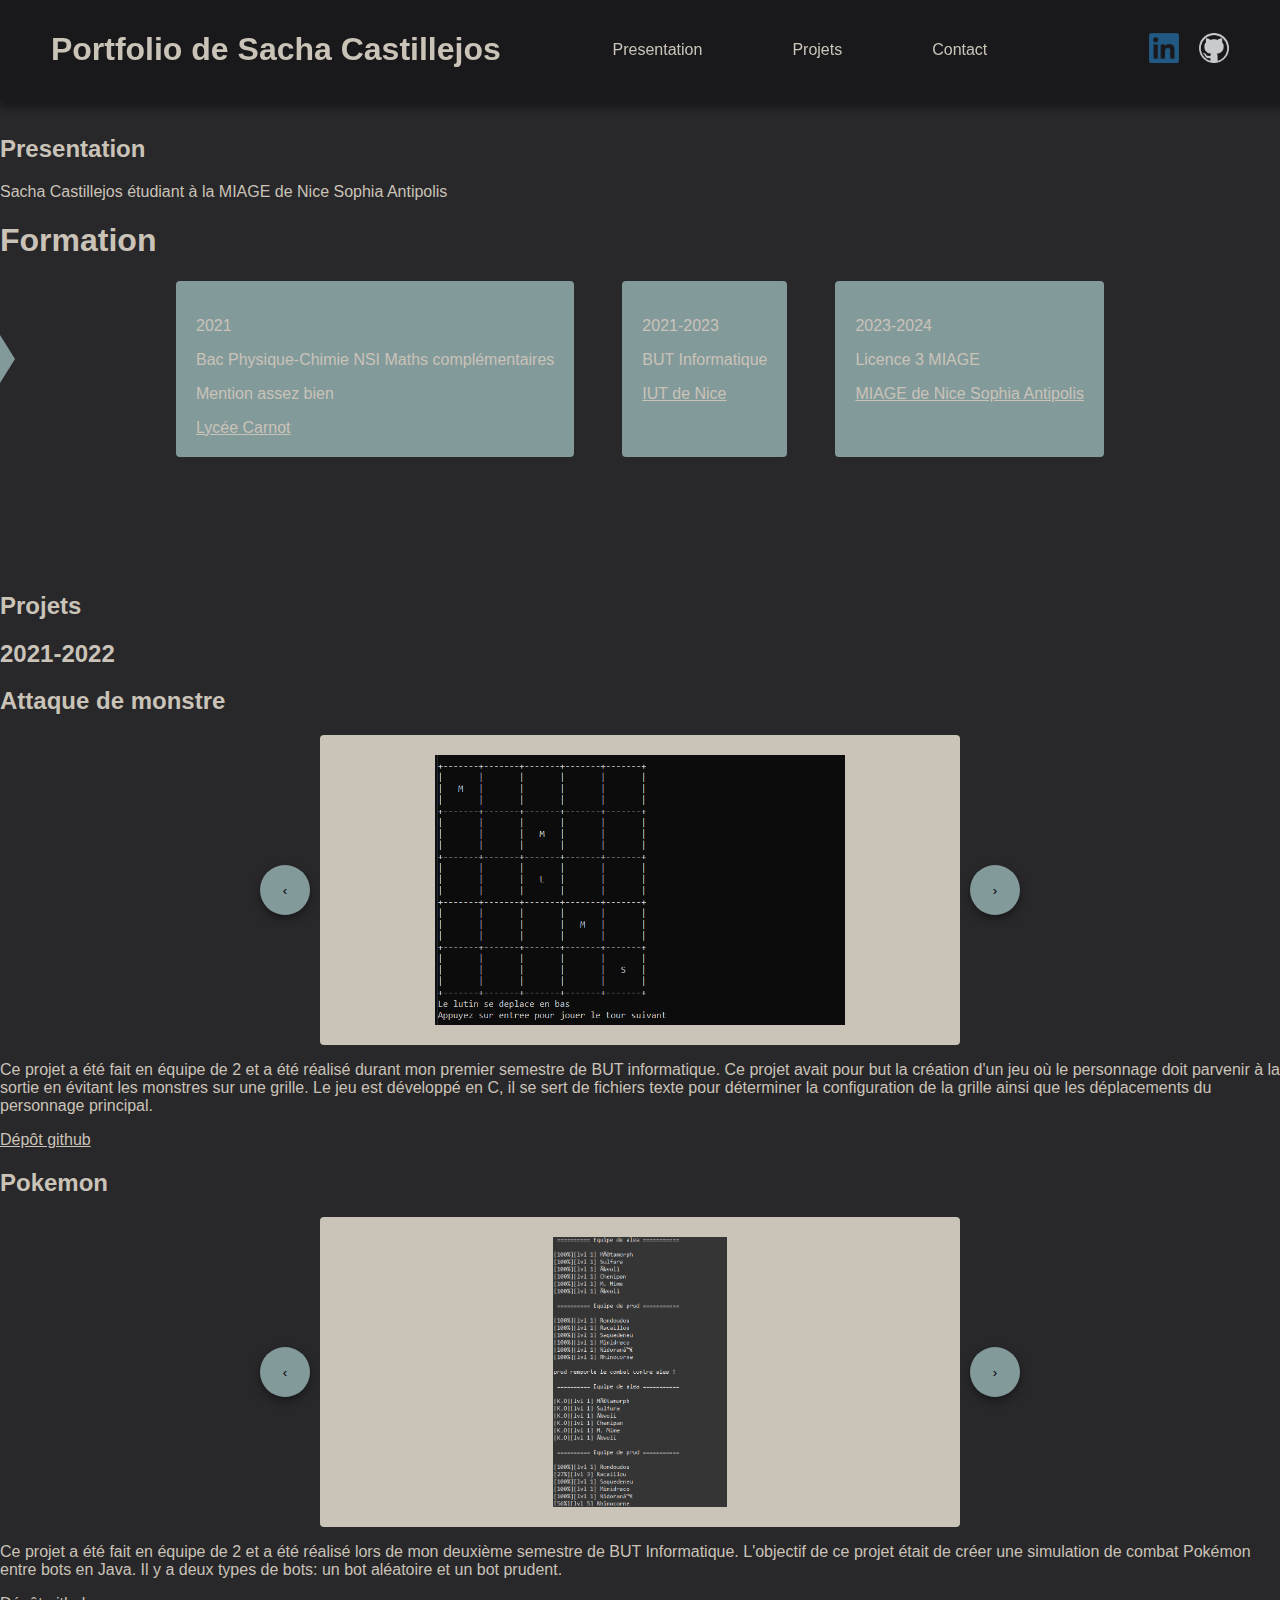
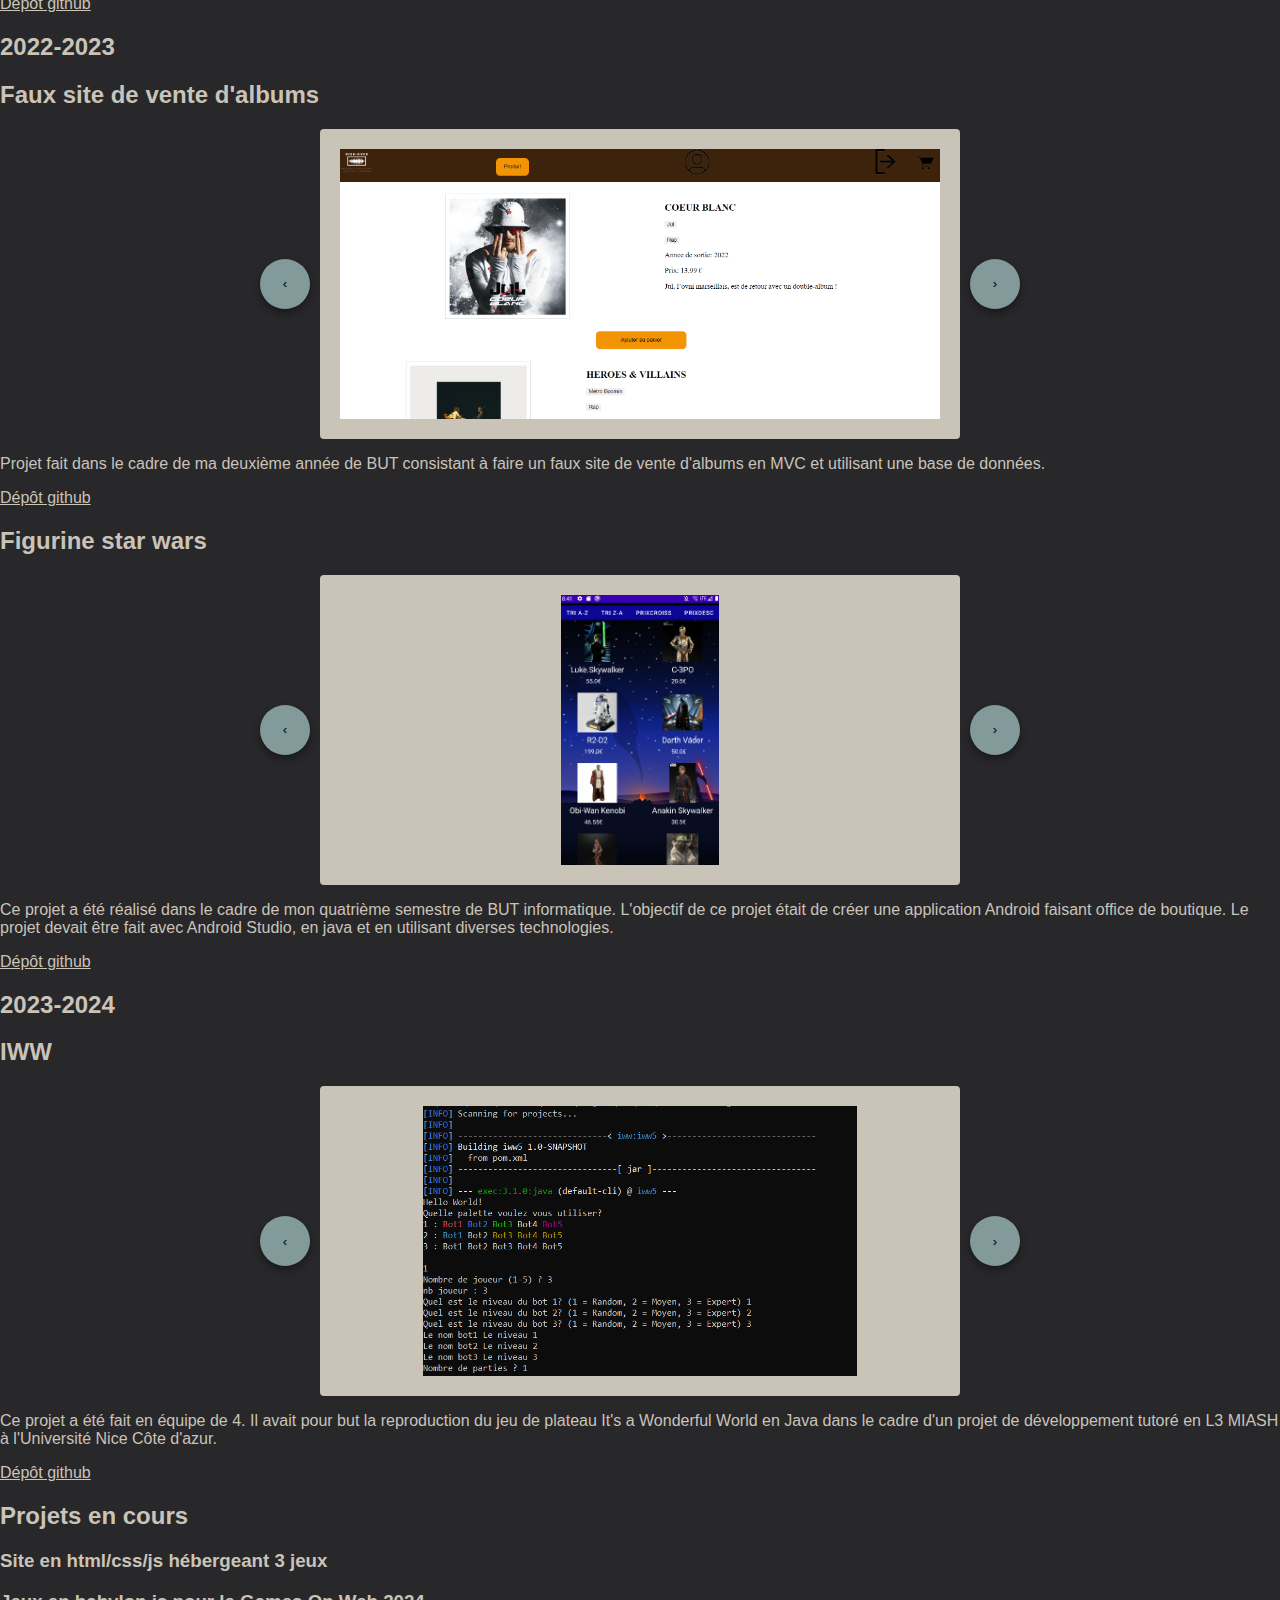
==== commit 28bdf2fc: "update" ====
--- a/www/index.html
+++ b/www/index.html
@@ -62,18 +62,18 @@
             <h2>Projets</h2>
             <div id="fullsize">
                 <button id="quit" onclick="quit()"><img src="./img/croix.png" alt="x"></button>
-                <button class="buttonSlider" id="fullsizePrev">‹</button>
+                <button class="buttonSlider buttonPrev" id="fullsizePrev">‹</button>
                 <img src="" alt="img slider" class="slider-image" >
-                <button class="buttonSlider" id="fullsizeNext">›</button>
+                <button class="buttonSlider buttonNext" id="fullsizeNext">›</button>
             </div>
             <section id="2021-2022">
                 <h2>2021-2022</h2>
                 <div id="attMstr">
                     <h2>Attaque de monstre</h2>
                     <div class="slider-container">
-                        <button class="buttonSlider" onclick="prevImage('attMstr')">‹</button>
+                        <button class="buttonSlider buttonPrev" onclick="prevImage('attMstr')">‹</button>
                         <img src="./img/attaqueDeMstr1.png" alt="img attaque mstr" class="slider-image"  onclick="zoom('attMstr')">
-                        <button class="buttonSlider" onclick="nextImage('attMstr')">›</button>
+                        <button class="buttonSlider buttonNext" onclick="nextImage('attMstr')">›</button>
                     </div>
                     <p>Ce projet a été fait en équipe de 2 et a été réalisé durant mon premier semestre de BUT informatique.
                         Ce projet avait pour but la création d'un jeu où le personnage doit parvenir à la sortie en évitant les monstres sur une grille.
@@ -84,9 +84,9 @@
                 <div id="pkmn">
                     <h2>Pokemon</h2>
                     <div class="slider-container">
-                        <button class="buttonSlider" onclick="prevImage('pkmn')">‹</button>
+                        <button class="buttonSlider buttonPrev" onclick="prevImage('pkmn')">‹</button>
                         <img src="./img/pkmn1.png" alt="img pokemon" class="slider-image" onclick="zoom('pkmn')">
-                        <button class="buttonSlider" onclick="nextImage('pkmn')">›</button>
+                        <button class="buttonSlider buttonNext" onclick="nextImage('pkmn')">›</button>
                     </div>
                     <p>Ce projet a été fait en équipe de 2 et a été réalisé lors de mon deuxième semestre de BUT Informatique.
                         L'objectif de ce projet était de créer une simulation de combat Pokémon entre bots en Java.
@@ -100,9 +100,9 @@
                 <div id="albums">
                     <h2>Faux site de vente d'albums</h2>
                     <div class="slider-container">
-                        <button class="buttonSlider" onclick="prevImage('albums')">‹</button>
+                        <button class="buttonSlider buttonPrev" onclick="prevImage('albums')">‹</button>
                         <img src="./img/siteAlbums1.png" alt="img site" class="slider-image" onclick="zoom('albums')">
-                        <button class="buttonSlider" onclick="nextImage('albums')">›</button>
+                        <button class="buttonSlider buttonNext" onclick="nextImage('albums')">›</button>
                     </div>
                     <p>Projet fait dans le cadre de ma deuxième année de BUT consistant à faire un faux site de vente d'albums en MVC et utilisant une base de données.</p>
                     <p><a target="_blank" href="https://github.com/Sachocast/Projetphp">Dépôt github</a></p>
@@ -110,9 +110,9 @@
                 <div id="sw">
                     <h2>Figurine star wars</h2>
                     <div class="slider-container">
-                        <button class="buttonSlider" onclick="prevImage('sw')">‹</button>
+                        <button class="buttonSlider buttonPrev" onclick="prevImage('sw')">‹</button>
                         <img src="./img/figurineSW1.png" alt="img star wars" class="slider-image" onclick="zoom('sw')">
-                        <button class="buttonSlider" onclick="nextImage('sw')">›</button>
+                        <button class="buttonSlider buttonNext" onclick="nextImage('sw')">›</button>
                     </div>
                     <p>Ce projet a été réalisé dans le cadre de mon quatrième semestre de BUT informatique.
                         L'objectif de ce projet était de créer une application Android faisant office de boutique.
@@ -126,9 +126,9 @@
                 <div id="iww">
                     <h2>IWW</h2>
                     <div class="slider-container">
-                        <button class="buttonSlider" onclick="prevImage('iww')">‹</button>
+                        <button class="buttonSlider buttonPrev " onclick="prevImage('iww')">‹</button>
                         <img src="./img/IWW1.png" alt="img iww" class="slider-image" onclick="zoom('iww')">
-                        <button class="buttonSlider" onclick="nextImage('iww')">›</button>
+                        <button class="buttonSlider buttonNext onclick="nextImage('iww')">›</button>
                     </div>
                     <p>Ce projet a été fait en équipe de 4. Il avait pour but la reproduction du jeu de plateau It's a Wonderful World en Java dans le cadre d'un projet de développement tutoré en L3 MIASH à l'Université Nice Côte d'azur.</p>
                     <p><a target="_blank" href="https://github.com/Sachocast/IWW">Dépôt github</a></p>
--- a/www/css/index.css
+++ b/www/css/index.css
@@ -43,6 +43,7 @@
 .navA:hover,nav a img:hover {
     transform: scale(1.2);
     background-color: #28272A;
+    border-radius: 4px;
 }
 
 nav a img{
@@ -53,6 +54,7 @@
     object-fit: normal;
     cursor: pointer;
     padding: 10px;
+    background-color: transparent;
 }
 
 #navImg{
--- a/www/css/slider.css
+++ b/www/css/slider.css
@@ -1,11 +1,11 @@
 
 img,video{
-    border: 1px solid #ddd;
     border-radius: 4px;
     padding: 20px;
     width: 600px;
     height: 270px;
     object-fit: scale-down;
+    background-color: #CAC3B8;
 }
 
 img{
@@ -25,6 +25,7 @@
 }
 
 #fullsize{
+    border-radius: 4px;
     z-index: 999;
     display: none;
     top: 16%;
@@ -34,9 +35,8 @@
     position: fixed;
     justify-content: center;
     align-items: center;
-    background-color: white;
-    background-color: white;
-    border: 1px solid #ddd;
+    background-color: #CAC3B8;
+    box-shadow: 0px 8px 8px rgba(0, 0, 0, 0.4); 
 }
 
 #fullsize>img{
@@ -44,13 +44,16 @@
     height: 100%;
     border: 0;
     cursor: initial;
+    background-color: transparent;
 }
 
 #quit>img{
-    width: 50px;
-    height: 50px;
+    width: 35px;
+    height: 35px;
     border: none;
     cursor: initial;
+    padding: 5px;
+    background-color: transparent;
 }
 
 #quit{
@@ -63,4 +66,25 @@
 
 #quit:hover {
     background-color: red;
-}+}
+
+.buttonPrev{
+    margin-right: 10px;
+}
+
+.buttonNext{
+    margin-left: 10px;
+}
+
+.buttonPrev,.buttonNext{
+    border-radius: 100%;
+    border: none;
+    background-color: #839A9B;
+    box-shadow: 0px 4px 8px rgba(0, 0, 0, 0.4); 
+}
+
+.buttonPrev:hover,.buttonNext:hover{
+    transform: scale(1.2);
+    background-color: #6B8996;
+    box-shadow: 0px 8px 8px rgba(0, 0, 0, 0.4); 
+}
--- a/www/css/formation.css
+++ b/www/css/formation.css
@@ -5,16 +5,17 @@
 }
 
 #formation>span{
-    background-color: #6B8996;
+    background-color: #839A9B;
     padding: 20px;
     transition: transform 0.3s ease; 
+    border-radius: 4px;
 }
 
 #formation>span:hover {
     transform: scale(1.2);
-    background-color: #839A9B;
+    background-color: #6B8996;
+    box-shadow: 0px 8px 8px rgba(0, 0, 0, 0.4); 
 }
-
 .arrow-1 {
     top: 335px;
     width: 100%;
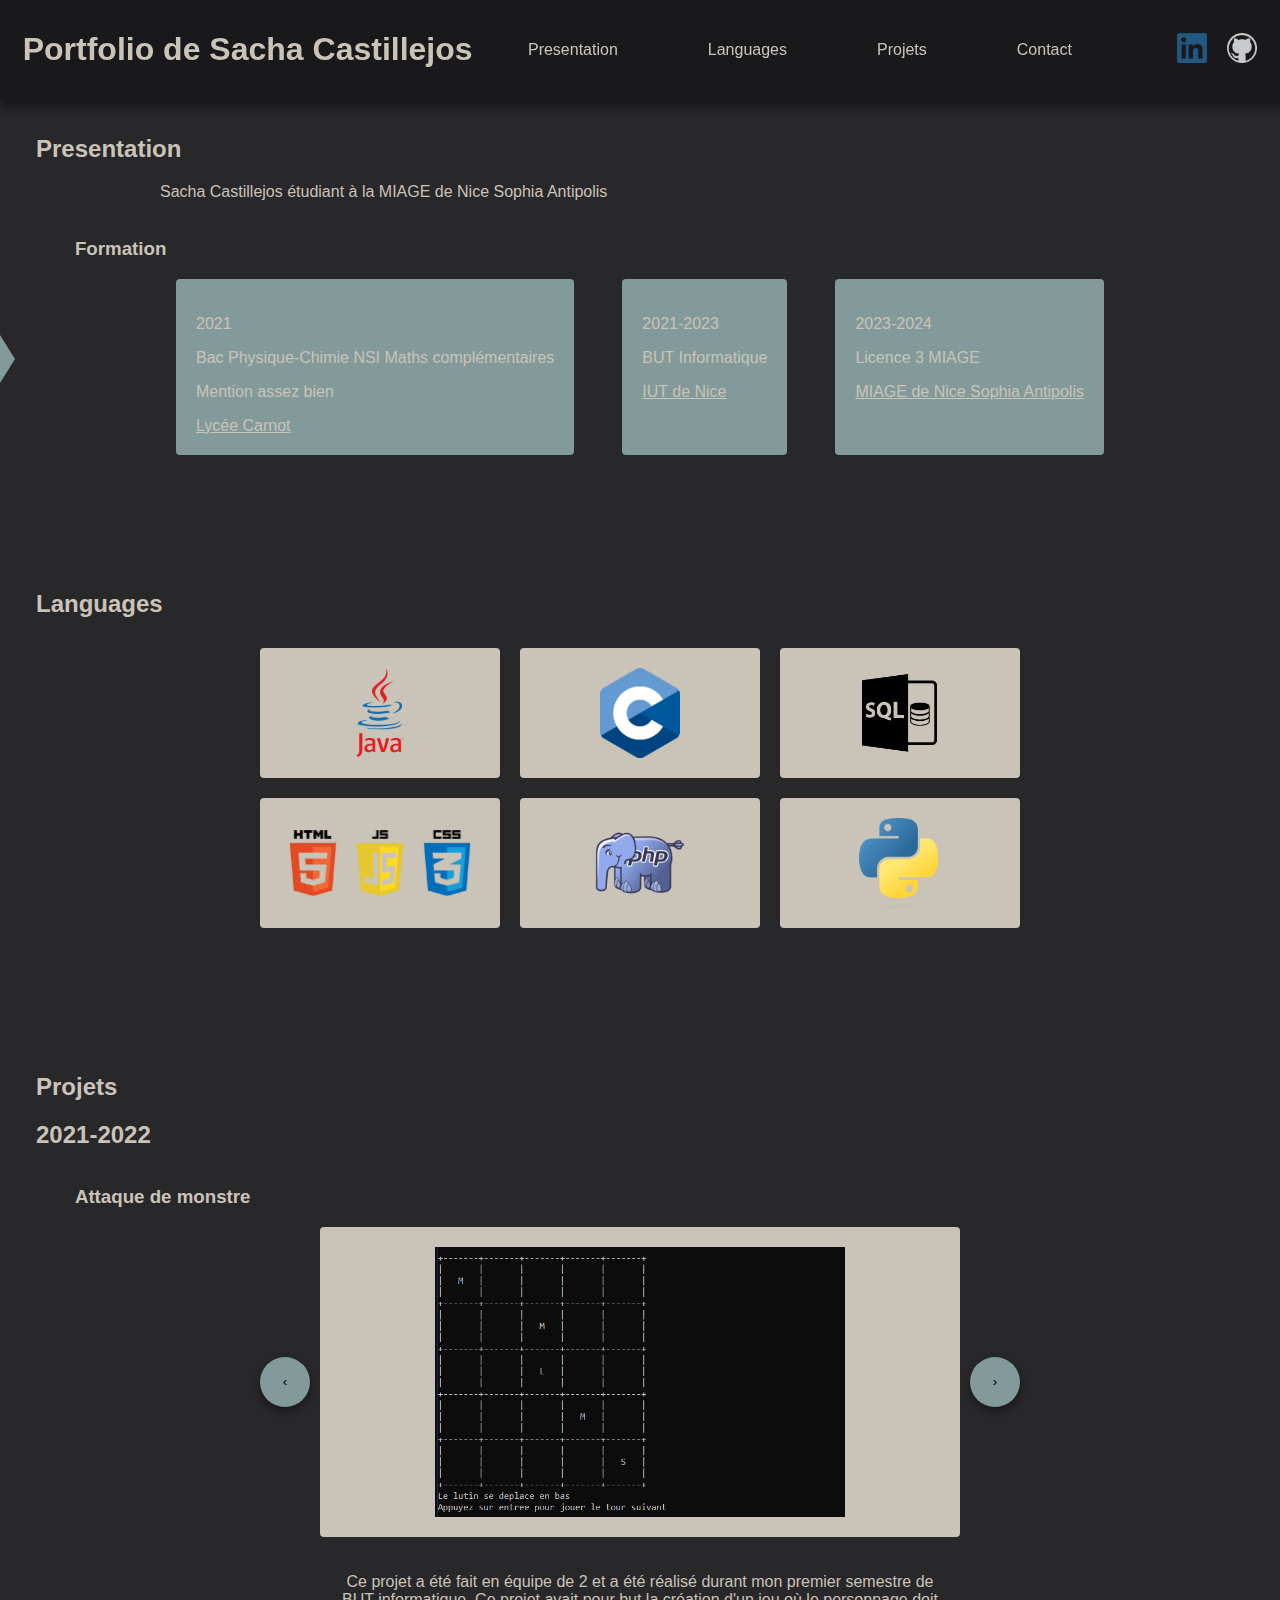
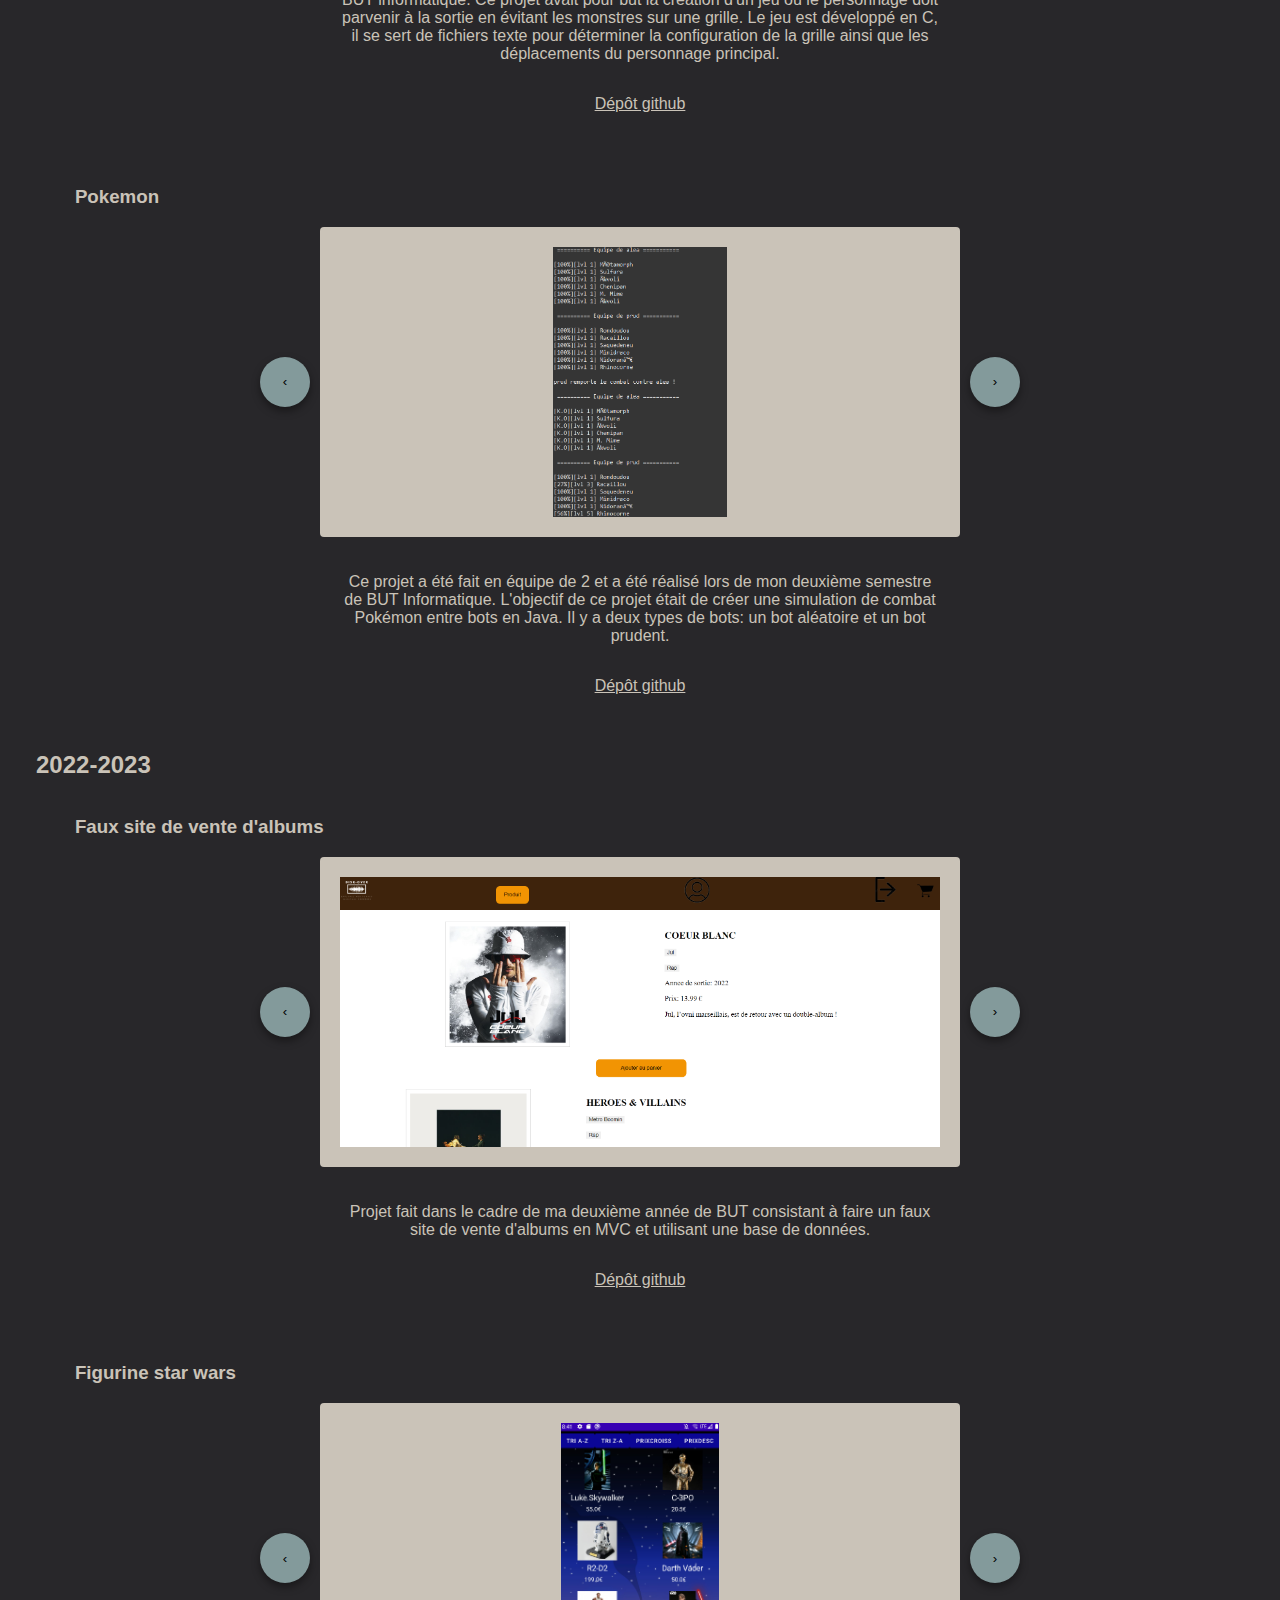
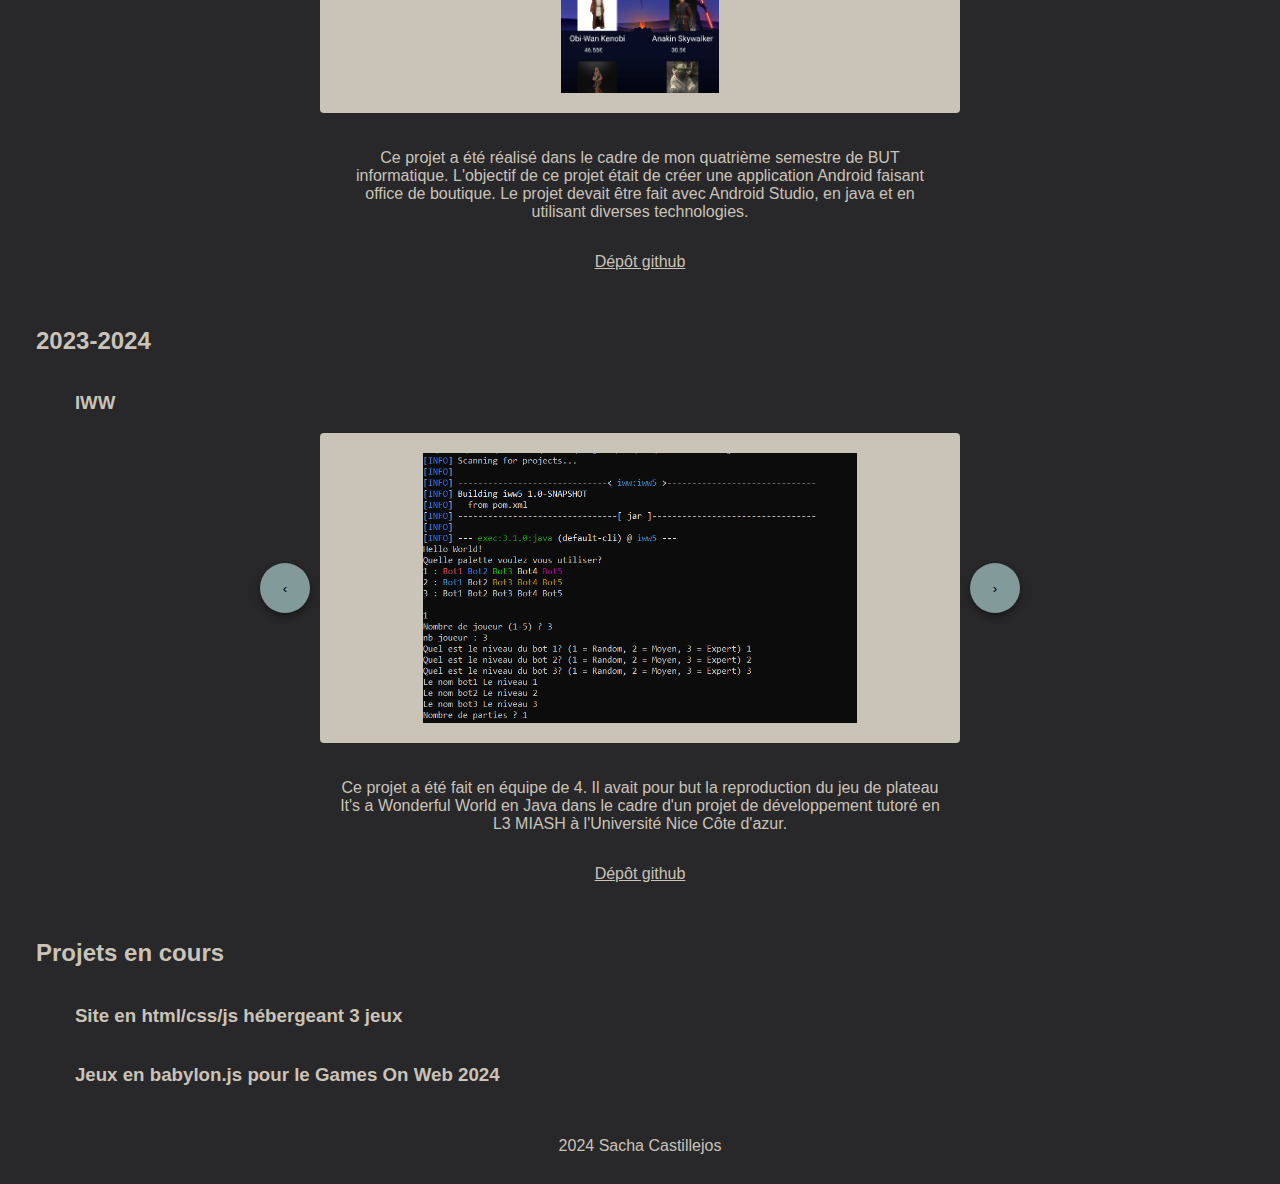
==== commit 1d516f10: "update" ====
--- a/www/index.html
+++ b/www/index.html
@@ -6,9 +6,10 @@
     <link rel="stylesheet" href="./css/index.css">
     <link rel="stylesheet" href="./css/slider.css">
     <link rel="stylesheet" href="./css/formation.css">
+    <link rel="stylesheet" href="./css/responsive.css">
     <meta name="viewport" content="width=device-width, initial-scale=1.0">
     <script src="./js/slider.js"></script> 
-    <title>PortFolio</title>
+    <title>PortFolio de Sacha Castillejos</title>
 
 </head>
 
@@ -19,13 +20,14 @@
             <h1>Portfolio de Sacha Castillejos</h1>
             <ul>
                 <li><a class="navA" href="#presentation">Presentation</a></li>
+                <li><a class="navA" href="#languages">Languages</a></li>
                 <li><a class="navA" href="#projets">Projets</a></li>
                 <li><a class="navA" href="mailto:sacha.castillejos@etu.unice.fr">Contact</a></li>
             </ul>
             <ul>
                 <div id="navImg">
-                    <li><a target="_blank" href="https://www.linkedin.com/in/sachacastillejos/"><img src="./img/linkedin.png" alt="LinkedIn""></a></li>
-                    <li><a target="_blank" href="https://github.com/Sachocast/"><img src="./img/github.png" alt="Github""></a></li>
+                    <li><a target="_blank" href="https://www.linkedin.com/in/sachacastillejos/"><img src="./img/linkedin.png" alt="LinkedIn"></a></li>
+                    <li><a target="_blank" href="https://github.com/Sachocast/"><img src="./img/github.png" alt="Github"></a></li>
                 </div>
             </ul>
         </nav>
@@ -35,8 +37,8 @@
     <main>
         <section id="presentation">
             <h2>Presentation</h2>
-            <p>Sacha Castillejos étudiant à la MIAGE de Nice Sophia Antipolis</p>
-            <h1>Formation</h1>
+            <p id="presentationSentence">Sacha Castillejos étudiant à la MIAGE de Nice Sophia Antipolis</p>
+            <h3>Formation</h3>
             <div id="formation">
                 <div class="arrow-1"></div>
                 <span>
@@ -58,6 +60,22 @@
             </div>
         </section>
 
+        <section id="languages">
+            <h2>Languages</h2>
+            <div id="languagesIMG-container">
+                <div id="languagesIMG">
+                    <img src="./img/java.png" alt="JAVA">
+                    <img src="./img/c.png" alt="C">
+                    <img src="./img/pl_sql.png" alt="PL/SQL">
+                </div>
+                <div id="languagesIMG2">
+                    <img src="./img/html_css_js.png" alt="HTML/CSS">
+                    <img src="./img/php.png" alt="PHP">
+                    <img src="./img/python.png" alt="PYTHON">
+                </div>
+            </div>
+       </section>
+
         <section id="projets">
             <h2>Projets</h2>
             <div id="fullsize">
@@ -69,69 +87,79 @@
             <section id="2021-2022">
                 <h2>2021-2022</h2>
                 <div id="attMstr">
-                    <h2>Attaque de monstre</h2>
+                    <h3>Attaque de monstre</h3>
                     <div class="slider-container">
                         <button class="buttonSlider buttonPrev" onclick="prevImage('attMstr')">‹</button>
-                        <img src="./img/attaqueDeMstr1.png" alt="img attaque mstr" class="slider-image"  onclick="zoom('attMstr')">
+                        <img src="./img/attaqueDeMstr1.png" alt="img attaque mstr" class="slider-image zoomable"  onclick="zoom('attMstr')">
                         <button class="buttonSlider buttonNext" onclick="nextImage('attMstr')">›</button>
                     </div>
-                    <p>Ce projet a été fait en équipe de 2 et a été réalisé durant mon premier semestre de BUT informatique.
-                        Ce projet avait pour but la création d'un jeu où le personnage doit parvenir à la sortie en évitant les monstres sur une grille.
-                        Le jeu est développé en C, il se sert de fichiers texte pour déterminer la configuration de la grille ainsi que les déplacements du personnage principal.</p>
-                    <p><a target="_blank" href="https://github.com/Sachocast/Attaque-de-monstres">Dépôt github</a></p>
+                    <div class="description">
+                        <p>Ce projet a été fait en équipe de 2 et a été réalisé durant mon premier semestre de BUT informatique.
+                            Ce projet avait pour but la création d'un jeu où le personnage doit parvenir à la sortie en évitant les monstres sur une grille.
+                            Le jeu est développé en C, il se sert de fichiers texte pour déterminer la configuration de la grille ainsi que les déplacements du personnage principal.</p>
+                        <p><a target="_blank" href="https://github.com/Sachocast/Attaque-de-monstres">Dépôt github</a></p>
+                    </div>
                 </div>
 
                 <div id="pkmn">
-                    <h2>Pokemon</h2>
+                    <h3>Pokemon</h3>
                     <div class="slider-container">
                         <button class="buttonSlider buttonPrev" onclick="prevImage('pkmn')">‹</button>
-                        <img src="./img/pkmn1.png" alt="img pokemon" class="slider-image" onclick="zoom('pkmn')">
+                        <img src="./img/pkmn1.png" alt="img pokemon" class="slider-image zoomable" onclick="zoom('pkmn')">
                         <button class="buttonSlider buttonNext" onclick="nextImage('pkmn')">›</button>
                     </div>
-                    <p>Ce projet a été fait en équipe de 2 et a été réalisé lors de mon deuxième semestre de BUT Informatique.
-                        L'objectif de ce projet était de créer une simulation de combat Pokémon entre bots en Java.
-                        Il y a deux types de bots: un bot aléatoire et un bot prudent.</p>
-                    <p><a target="_blank" href="https://github.com/Sachocast/pokae-pkmng1">Dépôt github</a></p>
+                    <div class="description">
+                        <p>Ce projet a été fait en équipe de 2 et a été réalisé lors de mon deuxième semestre de BUT Informatique.
+                            L'objectif de ce projet était de créer une simulation de combat Pokémon entre bots en Java.
+                            Il y a deux types de bots: un bot aléatoire et un bot prudent.</p>
+                        <p><a target="_blank" href="https://github.com/Sachocast/pokae-pkmng1">Dépôt github</a></p>
+                    </div>
                 </div>
             </section>
 
             <section id="2022-2023">
                 <h2>2022-2023</h2>
                 <div id="albums">
-                    <h2>Faux site de vente d'albums</h2>
+                    <h3>Faux site de vente d'albums</h3>
                     <div class="slider-container">
                         <button class="buttonSlider buttonPrev" onclick="prevImage('albums')">‹</button>
-                        <img src="./img/siteAlbums1.png" alt="img site" class="slider-image" onclick="zoom('albums')">
+                        <img src="./img/siteAlbums1.png" alt="img site" class="slider-image zoomable" onclick="zoom('albums')">
                         <button class="buttonSlider buttonNext" onclick="nextImage('albums')">›</button>
                     </div>
-                    <p>Projet fait dans le cadre de ma deuxième année de BUT consistant à faire un faux site de vente d'albums en MVC et utilisant une base de données.</p>
-                    <p><a target="_blank" href="https://github.com/Sachocast/Projetphp">Dépôt github</a></p>
+                    <div class="description">
+                        <p>Projet fait dans le cadre de ma deuxième année de BUT consistant à faire un faux site de vente d'albums en MVC et utilisant une base de données.</p>
+                        <p><a target="_blank" href="https://github.com/Sachocast/Projetphp">Dépôt github</a></p>
+                    </div>
                 </div>
                 <div id="sw">
-                    <h2>Figurine star wars</h2>
+                    <h3>Figurine star wars</h3>
                     <div class="slider-container">
                         <button class="buttonSlider buttonPrev" onclick="prevImage('sw')">‹</button>
-                        <img src="./img/figurineSW1.png" alt="img star wars" class="slider-image" onclick="zoom('sw')">
+                        <img src="./img/figurineSW1.png" alt="img star wars" class="slider-image zoomable" onclick="zoom('sw')">
                         <button class="buttonSlider buttonNext" onclick="nextImage('sw')">›</button>
                     </div>
-                    <p>Ce projet a été réalisé dans le cadre de mon quatrième semestre de BUT informatique.
-                        L'objectif de ce projet était de créer une application Android faisant office de boutique.
-                        Le projet devait être fait avec Android Studio, en java et en utilisant diverses technologies.</p>
-                    <p><a target="_blank" href="https://github.com/Sachocast/FigurinesStarWars">Dépôt github</a></p>
+                    <div class="description">
+                        <p>Ce projet a été réalisé dans le cadre de mon quatrième semestre de BUT informatique.
+                            L'objectif de ce projet était de créer une application Android faisant office de boutique.
+                            Le projet devait être fait avec Android Studio, en java et en utilisant diverses technologies.</p>
+                        <p><a target="_blank" href="https://github.com/Sachocast/FigurinesStarWars">Dépôt github</a></p>
+                    </div>
                 </div>
             </section>
 
             <section id="2023-2024">
                 <h2>2023-2024</h2>
                 <div id="iww">
-                    <h2>IWW</h2>
+                    <h3>IWW</h3>
                     <div class="slider-container">
                         <button class="buttonSlider buttonPrev " onclick="prevImage('iww')">‹</button>
-                        <img src="./img/IWW1.png" alt="img iww" class="slider-image" onclick="zoom('iww')">
-                        <button class="buttonSlider buttonNext onclick="nextImage('iww')">›</button>
+                        <img src="./img/IWW1.png" alt="img iww" class="slider-image zoomable" onclick="zoom('iww')">
+                        <button class="buttonSlider buttonNext" onclick="nextImage('iww')">›</button>
                     </div>
-                    <p>Ce projet a été fait en équipe de 4. Il avait pour but la reproduction du jeu de plateau It's a Wonderful World en Java dans le cadre d'un projet de développement tutoré en L3 MIASH à l'Université Nice Côte d'azur.</p>
-                    <p><a target="_blank" href="https://github.com/Sachocast/IWW">Dépôt github</a></p>
+                    <div class="description">
+                        <p>Ce projet a été fait en équipe de 4. Il avait pour but la reproduction du jeu de plateau It's a Wonderful World en Java dans le cadre d'un projet de développement tutoré en L3 MIASH à l'Université Nice Côte d'azur.</p>
+                        <p><a target="_blank" href="https://github.com/Sachocast/IWW">Dépôt github</a></p>
+                    </div>
                 </div>
 
                 <div>
@@ -147,6 +175,7 @@
 
     <footer>
 
+        <p><a href="mailto:sacha.castillejos@etu.unice.fr">2024 Sacha Castillejos</a></p>
 
     </footer>
 
--- a/www/css/index.css
+++ b/www/css/index.css
@@ -8,6 +8,15 @@
     color: #CAC3B8;
 }
 
+h2{
+    margin-left: 1.5em;
+}
+
+h3{
+    margin-top: 2em;
+    margin-left: 4em;
+}
+
 nav {
     background-color: #19191b; 
     color: CAC3B8; 
@@ -15,7 +24,7 @@
     width: 100%;
     position: fixed;
     top: 0;
-    z-index: 1000; 
+    z-index: 999; 
     box-shadow: 0px 8px 8px rgba(0, 0, 0, 0.4); 
     display: flex;
     align-items: center;
@@ -62,6 +71,49 @@
     padding: 10px;
 }
 
-#presentation,#projets {
+#presentation,#projets,#languages {
     padding-top: 115px; 
+}
+
+#languagesIMG img,#languagesIMG2 img {
+    margin: 10px;
+    width:200px;
+    height: 90px;
+    cursor: initial;
+}
+
+#languagesIMG,#languagesIMG2{
+    display: flex;
+}
+
+#languagesIMG-container{
+    display: flex;
+    flex-direction: column;
+    align-items: center;
+}
+
+.description {
+    display: flex;
+    flex-direction: column;
+    align-items: center;
+    justify-content: center;
+    text-align: center;
+    max-width: 600px;
+    margin: 0 auto; 
+    padding: 20px; 
+}
+
+#presentationSentence{
+    margin-left: 10em;
+}
+
+footer p{
+    display: flex;
+    justify-content: center;
+    margin-top: 3%;
+    padding: 1%;
+}
+
+footer a {
+    text-decoration: none;
 }--- a/www/css/slider.css
+++ b/www/css/slider.css
@@ -26,7 +26,7 @@
 
 #fullsize{
     border-radius: 4px;
-    z-index: 999;
+    z-index: 1000;
     display: none;
     top: 16%;
     left: 16%;
--- a/www/css/responsive.css
+++ b/www/css/responsive.css
@@ -0,0 +1,100 @@
+/* Styles généraux pour les petits écrans (jusqu'à 768px) */
+@media only screen and (max-width: 768px) {
+
+    h1 {
+        font-size: 24px; /* Ajustez selon vos besoins */
+    }
+
+    #presentationSentence {
+        margin-left: 0.80em; /* Centrez le texte de présentation */
+    }
+
+    #presentation,#projets,#languages{
+        padding-top:9em;
+    }
+
+    #formation {
+        flex-direction: column;
+        align-items: center;
+        margin: 0; /* Ajustez selon vos besoins */
+    }
+
+    #formation>span {
+        margin-bottom: 20px; /* Espace entre les éléments de formation */
+    }
+
+    .arrow-1 {
+        display: none; /* Masquez la flèche pour les petits écrans */
+    }
+
+    nav {
+        padding: 5px; 
+    }
+
+    .navA:hover,nav a img:hover {
+        transform: scale(0,0);
+        background-color: transparent;
+    }
+
+    nav ul {
+        flex-direction: column;
+        align-items: center;
+    }
+
+    .navA {
+        margin: 0;
+        padding: 0px;
+    }
+
+    #navImg {
+        justify-content: center;
+    }
+
+    #languagesIMG img,
+    #languagesIMG2 img {
+        width: 70%; /* Les images occupent 100% de la largeur */
+        height: auto; /* Hauteur automatique pour préserver les proportions */
+        margin: 10px 0; /* Espace entre les images */
+    }
+
+    #languagesIMG,
+    #languagesIMG2 {
+        flex-direction: column;
+        align-items: center;
+    }
+
+    .slider-container {
+        flex-direction: column;
+        align-items: center;
+    }
+
+    img,
+    video {
+        width: 70%; /* Les images et vidéos occupent 100% de la largeur */
+        height: auto; /* Hauteur automatique pour préserver les proportions */
+    }
+
+    #fullsize {
+        top: 10%;
+        left: 10%;
+        width: 80%;
+        height: 80%;
+    }
+
+    #fullsize>img {
+        width: 100%;
+    }
+
+    footer p {
+        margin-top: 5%;
+    }
+    
+    .buttonNext {
+        margin-top: 10px;
+    }
+
+    .buttonPrev {
+        margin-bottom: 10px;
+    }
+    
+}
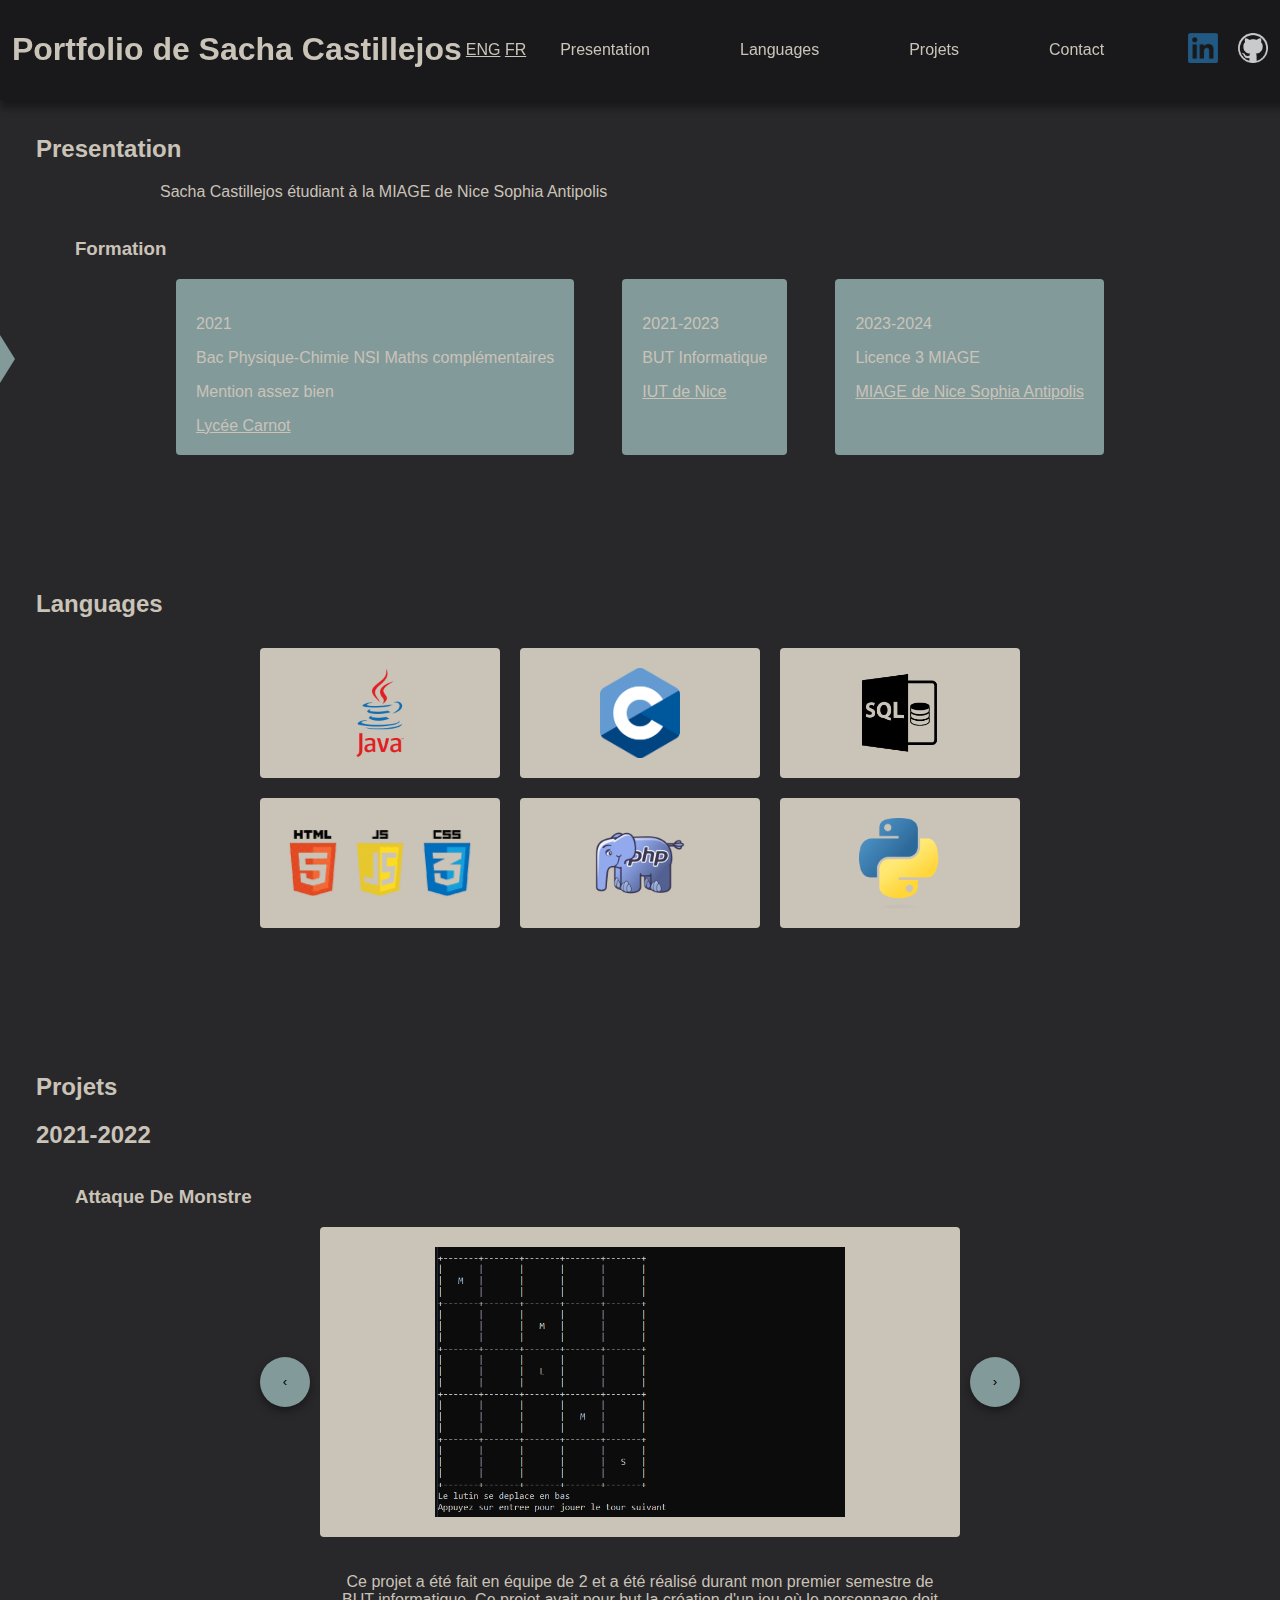
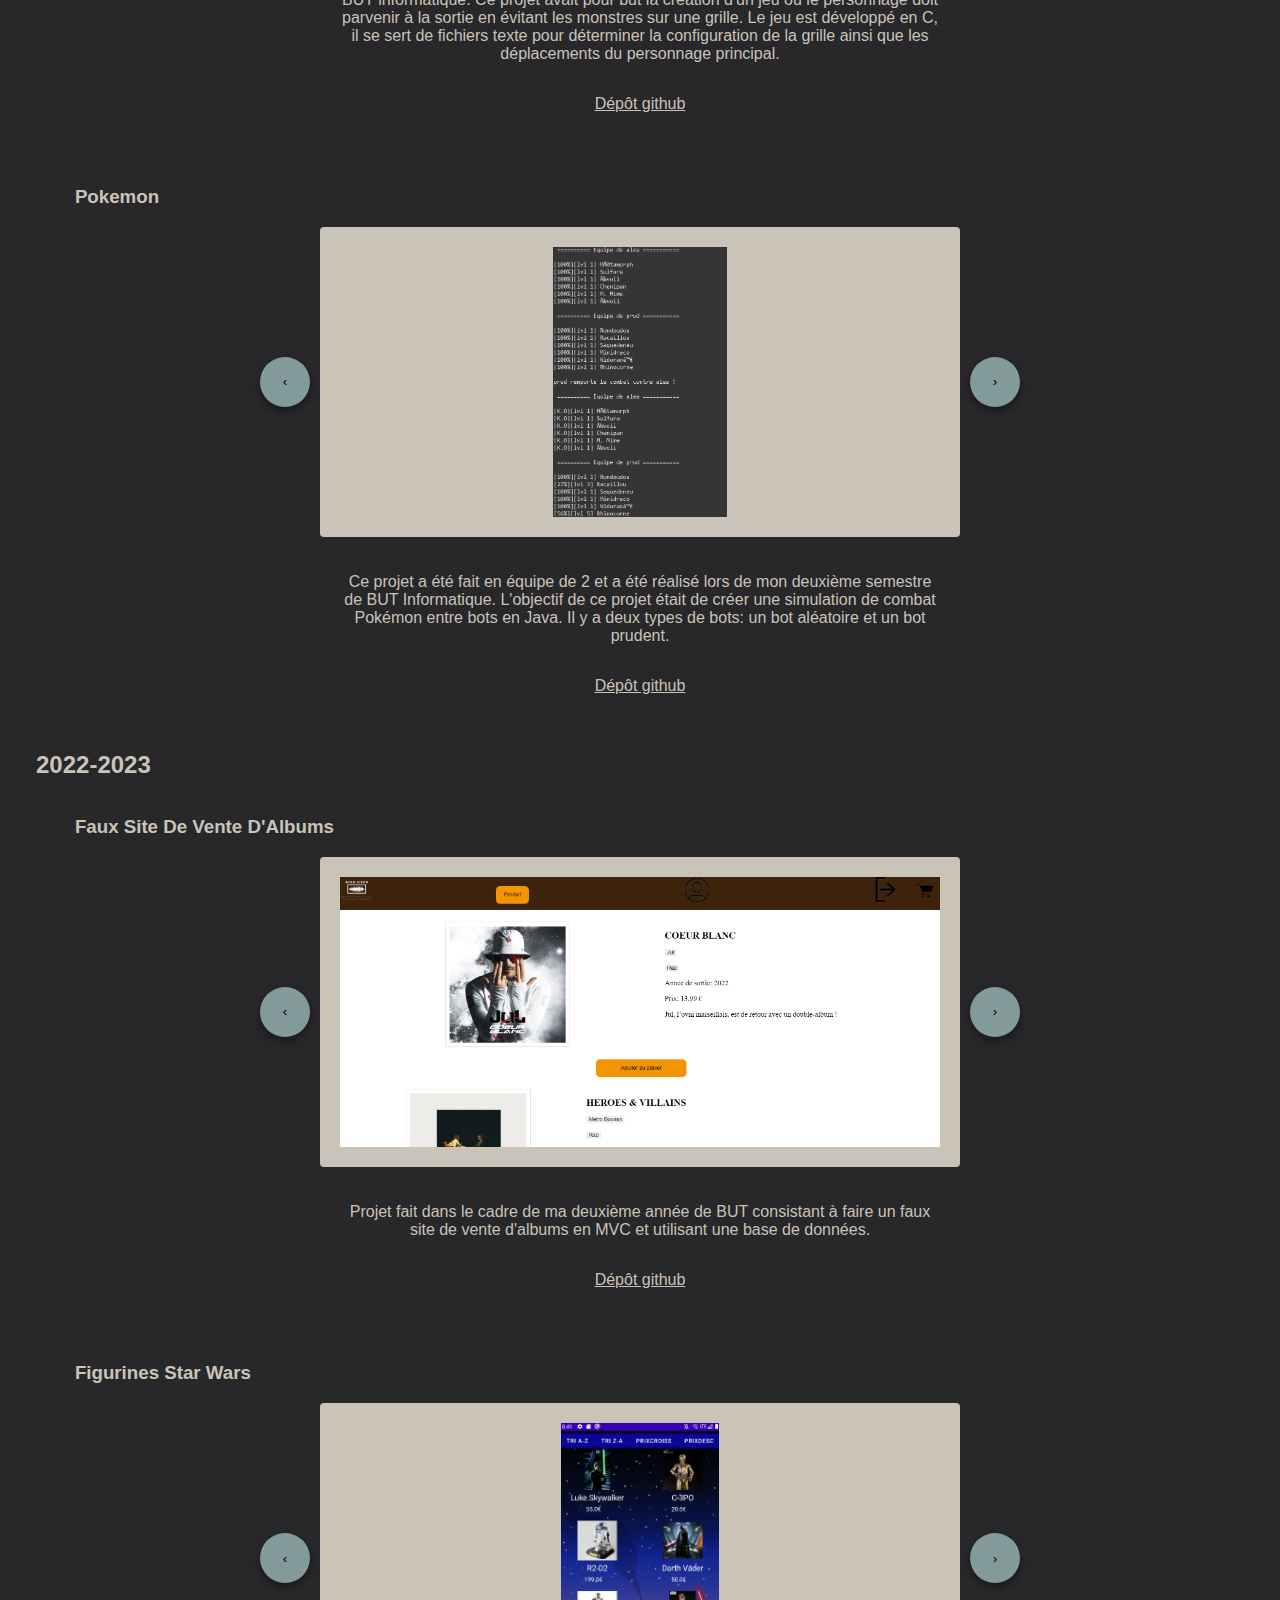
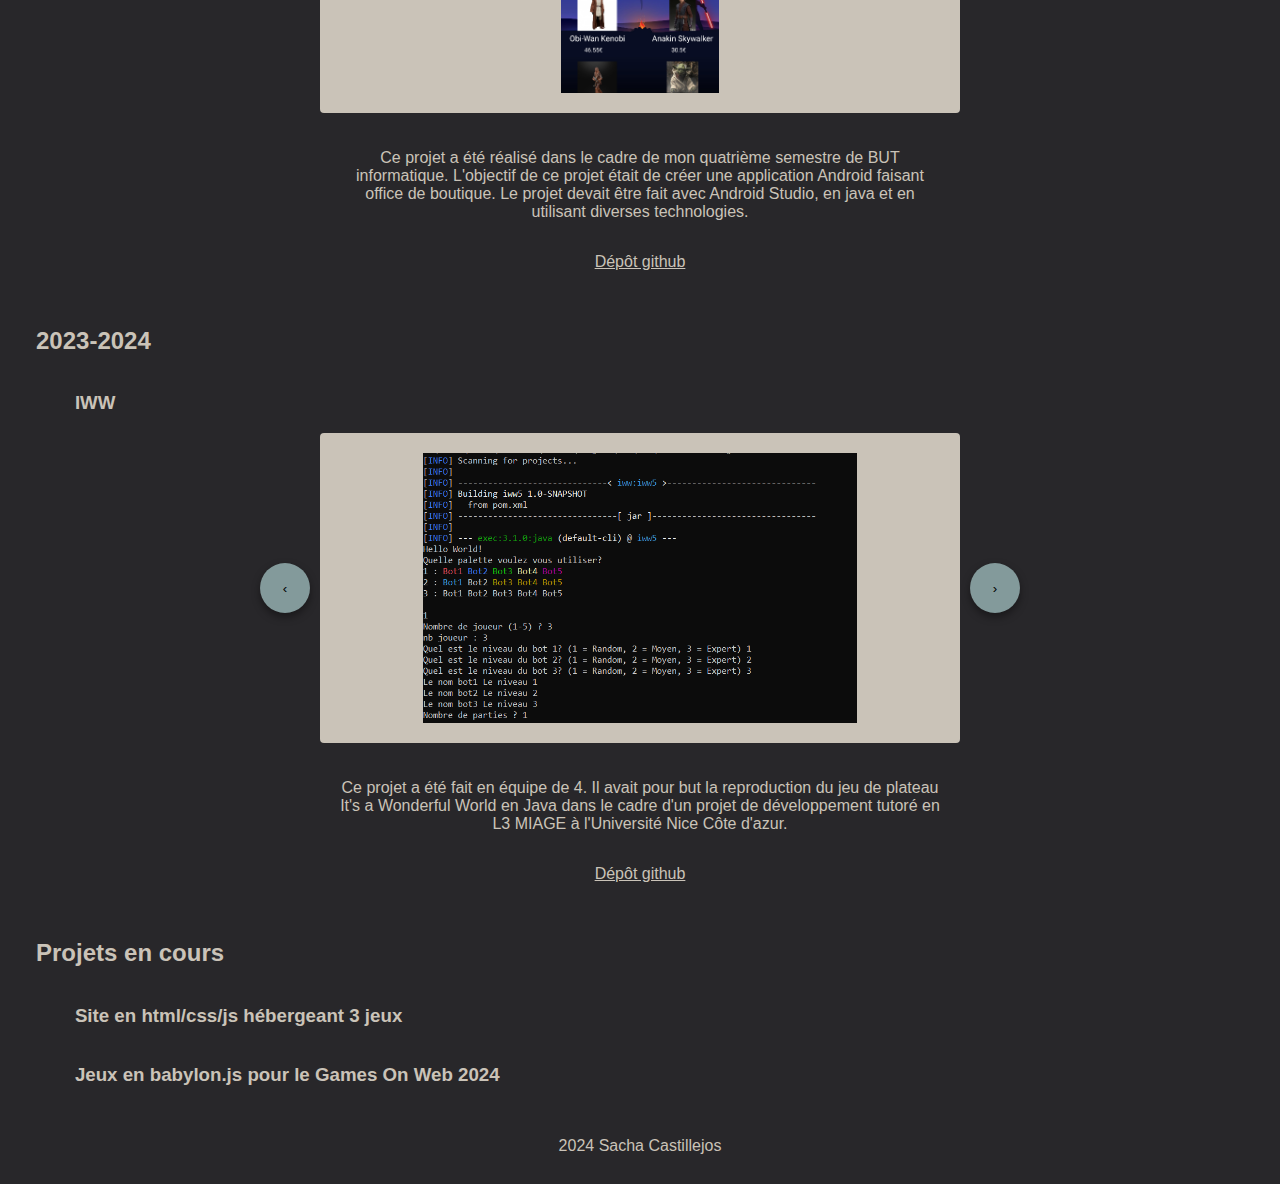
==== commit 5047557f: "languages" ====
--- a/www/index.html
+++ b/www/index.html
@@ -8,8 +8,7 @@
     <link rel="stylesheet" href="./css/formation.css">
     <link rel="stylesheet" href="./css/responsive.css">
     <meta name="viewport" content="width=device-width, initial-scale=1.0">
-    <script src="./js/slider.js"></script> 
-    <title>PortFolio de Sacha Castillejos</title>
+    <title>PortFolio</title>
 
 </head>
 
@@ -17,11 +16,15 @@
 
     <header>
         <nav>
-            <h1>Portfolio de Sacha Castillejos</h1>
+            <h1 id="title">Portfolio de Sacha Castillejos</h1>
+            <div id="languageSection">
+                <a class="languageOption active" href="#" language="english">ENG</a>
+                <a class="languageOption" href="#" language="french">FR</a>
+            </div>
             <ul>
                 <li><a class="navA" href="#presentation">Presentation</a></li>
                 <li><a class="navA" href="#languages">Languages</a></li>
-                <li><a class="navA" href="#projets">Projets</a></li>
+                <li><a class="navA" id="navProjects" href="#projets">Projets</a></li>
                 <li><a class="navA" href="mailto:sacha.castillejos@etu.unice.fr">Contact</a></li>
             </ul>
             <ul>
@@ -77,7 +80,7 @@
        </section>
 
         <section id="projets">
-            <h2>Projets</h2>
+            <h2 id="H2Projects">Projets</h2>
             <div id="fullsize">
                 <button id="quit" onclick="quit()"><img src="./img/croix.png" alt="x"></button>
                 <button class="buttonSlider buttonPrev" id="fullsizePrev">‹</button>
@@ -87,17 +90,17 @@
             <section id="2021-2022">
                 <h2>2021-2022</h2>
                 <div id="attMstr">
-                    <h3>Attaque de monstre</h3>
+                    <h3 id="monsterAttack">Attaque De Monstre</h3>
                     <div class="slider-container">
                         <button class="buttonSlider buttonPrev" onclick="prevImage('attMstr')">‹</button>
                         <img src="./img/attaqueDeMstr1.png" alt="img attaque mstr" class="slider-image zoomable"  onclick="zoom('attMstr')">
                         <button class="buttonSlider buttonNext" onclick="nextImage('attMstr')">›</button>
                     </div>
                     <div class="description">
-                        <p>Ce projet a été fait en équipe de 2 et a été réalisé durant mon premier semestre de BUT informatique.
+                        <p id="monsterAttackDescr">Ce projet a été fait en équipe de 2 et a été réalisé durant mon premier semestre de BUT informatique.
                             Ce projet avait pour but la création d'un jeu où le personnage doit parvenir à la sortie en évitant les monstres sur une grille.
                             Le jeu est développé en C, il se sert de fichiers texte pour déterminer la configuration de la grille ainsi que les déplacements du personnage principal.</p>
-                        <p><a target="_blank" href="https://github.com/Sachocast/Attaque-de-monstres">Dépôt github</a></p>
+                        <p><a target="_blank" class="repository" href="https://github.com/Sachocast/Attaque-de-monstres">Dépôt github</a></p>
                     </div>
                 </div>
 
@@ -109,10 +112,10 @@
                         <button class="buttonSlider buttonNext" onclick="nextImage('pkmn')">›</button>
                     </div>
                     <div class="description">
-                        <p>Ce projet a été fait en équipe de 2 et a été réalisé lors de mon deuxième semestre de BUT Informatique.
+                        <p id="pokemonDescr">Ce projet a été fait en équipe de 2 et a été réalisé lors de mon deuxième semestre de BUT Informatique.
                             L'objectif de ce projet était de créer une simulation de combat Pokémon entre bots en Java.
                             Il y a deux types de bots: un bot aléatoire et un bot prudent.</p>
-                        <p><a target="_blank" href="https://github.com/Sachocast/pokae-pkmng1">Dépôt github</a></p>
+                        <p><a target="_blank" class="repository" href="https://github.com/Sachocast/pokae-pkmng1">Dépôt github</a></p>
                     </div>
                 </div>
             </section>
@@ -120,29 +123,29 @@
             <section id="2022-2023">
                 <h2>2022-2023</h2>
                 <div id="albums">
-                    <h3>Faux site de vente d'albums</h3>
+                    <h3 id="albumsWebSite">Faux Site De Vente D'Albums</h3>
                     <div class="slider-container">
                         <button class="buttonSlider buttonPrev" onclick="prevImage('albums')">‹</button>
                         <img src="./img/siteAlbums1.png" alt="img site" class="slider-image zoomable" onclick="zoom('albums')">
                         <button class="buttonSlider buttonNext" onclick="nextImage('albums')">›</button>
                     </div>
                     <div class="description">
-                        <p>Projet fait dans le cadre de ma deuxième année de BUT consistant à faire un faux site de vente d'albums en MVC et utilisant une base de données.</p>
-                        <p><a target="_blank" href="https://github.com/Sachocast/Projetphp">Dépôt github</a></p>
+                        <p id="albumsWebSiteDescr">Projet fait dans le cadre de ma deuxième année de BUT consistant à faire un faux site de vente d'albums en MVC et utilisant une base de données.</p>
+                        <p><a target="_blank" class="repository"href="https://github.com/Sachocast/Projetphp">Dépôt github</a></p>
                     </div>
                 </div>
                 <div id="sw">
-                    <h3>Figurine star wars</h3>
+                    <h3 id="SWFigurines">Figurines Star Wars</h3>
                     <div class="slider-container">
                         <button class="buttonSlider buttonPrev" onclick="prevImage('sw')">‹</button>
                         <img src="./img/figurineSW1.png" alt="img star wars" class="slider-image zoomable" onclick="zoom('sw')">
                         <button class="buttonSlider buttonNext" onclick="nextImage('sw')">›</button>
                     </div>
                     <div class="description">
-                        <p>Ce projet a été réalisé dans le cadre de mon quatrième semestre de BUT informatique.
+                        <p id="SWFigurinesDescr">Ce projet a été réalisé dans le cadre de mon quatrième semestre de BUT informatique.
                             L'objectif de ce projet était de créer une application Android faisant office de boutique.
                             Le projet devait être fait avec Android Studio, en java et en utilisant diverses technologies.</p>
-                        <p><a target="_blank" href="https://github.com/Sachocast/FigurinesStarWars">Dépôt github</a></p>
+                        <p><a target="_blank" class="repository" href="https://github.com/Sachocast/FigurinesStarWars">Dépôt github</a></p>
                     </div>
                 </div>
             </section>
@@ -157,15 +160,15 @@
                         <button class="buttonSlider buttonNext" onclick="nextImage('iww')">›</button>
                     </div>
                     <div class="description">
-                        <p>Ce projet a été fait en équipe de 4. Il avait pour but la reproduction du jeu de plateau It's a Wonderful World en Java dans le cadre d'un projet de développement tutoré en L3 MIASH à l'Université Nice Côte d'azur.</p>
-                        <p><a target="_blank" href="https://github.com/Sachocast/IWW">Dépôt github</a></p>
+                        <p id="IWWDescr">Ce projet a été fait en équipe de 4. Il avait pour but la reproduction du jeu de plateau It's a Wonderful World en Java dans le cadre d'un projet de développement tutoré en L3 MIAGE à l'Université Nice Côte d'azur.</p>
+                        <p><a target="_blank" class="repository" href="https://github.com/Sachocast/IWW">Dépôt github</a></p>
                     </div>
                 </div>
 
                 <div>
-                    <h2>Projets en cours</h2>
-                    <h3>Site en html/css/js hébergeant 3 jeux</h3>
-                    <h3>Jeux en babylon.js pour le Games On Web 2024</h3>
+                    <h2 id="currentProjects">Projets en cours</h2>
+                    <h3 id="threeGamesSite">Site en html/css/js hébergeant 3 jeux</h3>
+                    <h3 id="gamesOnWeb2024">Jeux en babylon.js pour le Games On Web 2024</h3>
                 </div>
             </section>
         </section>
@@ -178,7 +181,8 @@
         <p><a href="mailto:sacha.castillejos@etu.unice.fr">2024 Sacha Castillejos</a></p>
 
     </footer>
-
+    <script src="./js/slider.js"></script> 
+    <script src="./js/languages.js"></script> 
 </body>
 
 
